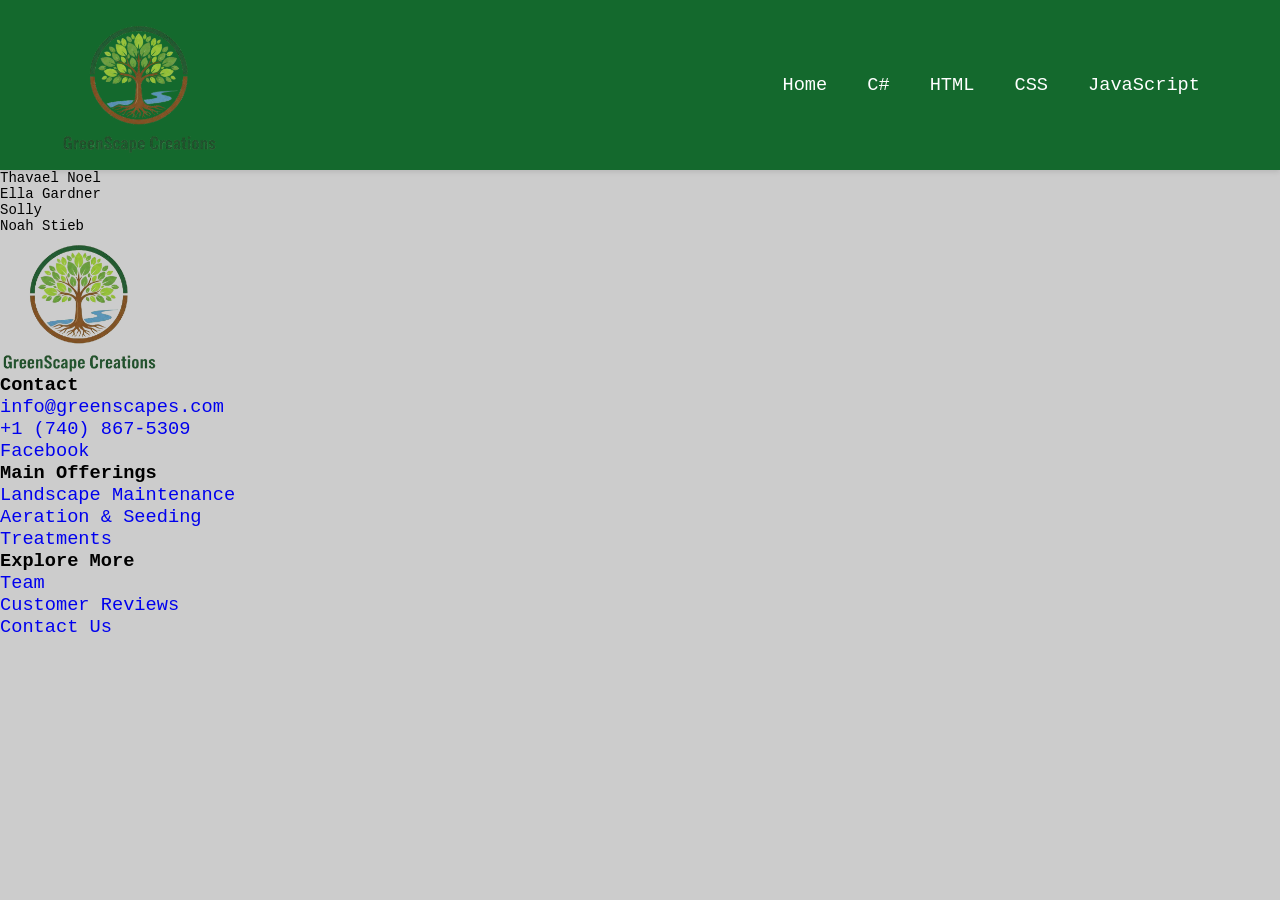
==== index.html @ b7d38a1f "change site" ====
<!DOCTYPE html>
<html lang="en">
<head>
    <meta charset="UTF-8">
    <meta name="viewport" content="width=device-width, initial-scale=1.0">
    <title>Icon-Left Responsive Menu</title>
    <link rel="stylesheet" href="/css/menu.css">
    <link rel="stylesheet" href="/css/style.css">
</head>
<body>
    <header class="navbar-container">
        <nav class="navbar">
            
            <div class="navbar-brand">
                  <a href="#home"><img id="logo" src="img/team4-green2.png"></a>
                </div>

            <input type="checkbox" id="menu-toggle">
            
            <label for="menu-toggle" class="hamburger">
                <span class="bar"></span>
                <span class="bar"></span>
                <span class="bar"></span>
            </label>

            <ul class="nav-links">
                <li><a href="#home">Home</a></li>
                
                <li class="dropdown" id="csharp-dropdown">
                    <a href="#csharp">C#</a>
                    <ul class="submenu">
                        <li><a href="#csharp-console">Console Apps</a></li>
                        <li><a href="#csharp-desktop">Desktop Apps</a></li>
                        <li><a href="#csharp-web">Web Apps</a></li>
                    </ul>
                </li>
                
                <li><a href="#html">HTML</a></li>
                <li><a href="#css">CSS</a></li>

                <li class="dropdown" id="javascript-dropdown">
                    <a href="#javascript">JavaScript</a>
                    <ul class="submenu">
                        <li><a href="#js-frontend">Front End</a></li>
                        <li><a href="#js-backend">Back End</a></li>
                    </ul>
                </li>
            </ul>
        </nav>
    </header>
    <div>
        <p>Thavael Noel</p>
    </div>
    <div>
        <p>Ella Gardner</p>
    </div>
    <div>
        <p>Solly</p>
    </div>
    <div>
        <p>Noah Stieb</p>
    </div>
     <main>
       </main>
    <footer class="site-footer">
       <div class="footer-container">
         <div class="footer-column logo-col">
           <a href="#home">
         <img id="logo" src="img/team4-green2.png" alt="Company Logo">
        </a>
      </div>

    <div class="footer-column">
        <h4>Contact</h4>
        <ul class="footer-links">
           <li><i class="fa-solid fa-envelope"></i> <a href="mailto:info@greenscapes.com">info@greenscapes.com</a></li>
           <li><i class="fa-solid fa-phone"></i> <a href="tel:+17408675309">+1 (740) 867-5309</a></li>
           <li><i class="fa-brands fa-facebook"></i> <a href="https://www.facebook.com/people/Green-Star-LLC/100063695314890/">Facebook</a></li>
          </ul>
       </div>

       <div class="footer-column">
          <h4>Main Offerings</h4>
           <ul class="footer-links">
           <li><i class="fa-solid fa-chevron-right"></i><a href="https://green-star.ueniweb.com/services/lawn-care/lawn-care-150454484">Landscape Maintenance</a></li>
           <li><i class="fa-solid fa-chevron-right"></i><a href="https://green-star.ueniweb.com/services/aeration-and-seeding/hydroseeding-150454489">Aeration & Seeding</a></li>
           <li><i class="fa-solid fa-chevron-right"></i><a href="https://green-star.ueniweb.com/services/pest-control/mosquito-control-150454492">Treatments</a></li>
      </ul>
         </div>

        <div class="footer-column">
            <h4>Explore More</h4>
            <ul class="footer-links">
               <li><i class="fa-solid fa-circle-info"></i><a href="https://green-star.ueniweb.com/about-us"> Team</a></li>
               <li><i class="fa-solid fa-lightbulb"></i><a href="https://green-star.ueniweb.com/blog">Customer Reviews</a></li>
              <li><i class="fa-solid fa-comment"></i> <a href="https://green-star.ueniweb.com/contact-us">Contact Us</a></li>
            </ul>
          </div>
        </div>
    </footer>
     
    
    <script src="scripts/script.js"></script>
    
</body>
</html>
---- css/menu.css ----
/* Base Reset and Styling */
* {
    margin: 0;
    padding: 0;
    box-sizing: border-box;
    list-style: none;
    text-decoration: none;
}


/* --- Navigation Container --- */
.navbar-container {
    background-color: #14692D;
    box-shadow: 0 2px 5px rgba(0, 0, 0, 0.1);
}

.navbar {
    display: flex;
    /* Main Flexbox setting: Icon (left) and Links (right) */
    justify-content: space-between; 
    align-items: center;
    padding: 0 20px;
    max-width: 1200px;
    margin: 0 auto; /* Center the navbar content */
}

/* --- Left Side: Brand/Icon --- */
.navbar-brand a {
    color: #22B14C; /* Gold color for the brand name */
    font-size: 1.5em;
    font-weight: bold;
    padding: 15px 0;
    display: block;
}

/* --- Right Side: Navigation Links (Desktop) --- */
.nav-links {
    display: flex;
    justify-content: flex-end; /* Align links to the right */
    align-items: center;
}

.nav-links > li {
    position: relative;
}

.nav-links a {
    display: block;
    padding: 15px 20px;
    color: white;
    transition: background-color 0.3s;
}

.nav-links a:hover {
    background-color: #b5d8cf;
    color: #1f5030;
}

/* --- Dropdown Styling (Desktop) --- */
.submenu {
    display: none;
    position: absolute;
    top: 100%;
    left: 0;
    background-color: #b5d8cf;
    min-width: 180px;
    z-index: 10;
    box-shadow: 0 5px 10px rgba(0, 0, 0, 0.2);
}

.dropdown:hover .submenu {
    display: block; 
}

.submenu a {
    padding: 10px 20px;
}

.submenu li:hover a {
    background-color: #76c4e2;
}

/* --- Hamburger Icon (Hidden on Desktop) --- */
#menu-toggle {
    display: none;
}

.hamburger {
    display: none; 
    cursor: pointer;
}

.bar {
    display: block;
    width: 25px;
    height: 3px;
    margin: 5px 0;
    background-color: white;
    transition: all 0.3s ease-in-out;
}


/* ==================================== */
/* --- Mobile/Tablet Responsiveness --- */
/* ==================================== */
@media (max-width: 768px) {
    
    .navbar {
        flex-wrap: wrap; /* Allow the nav-links to drop below the brand/hamburger */
        padding: 0 20px;
    }

    /* Show the hamburger icon */
    .hamburger {
        display: block; 
        padding: 15px 0;
    }

    /* Navigation Links (Mobile) */
    .nav-links {
        /* On mobile, the links take full width and stack vertically */
        flex-direction: column;
        width: 100%;
        max-height: 0; /* Initially hidden */
        overflow: hidden;
        transition: max-height 0.3s ease-out;
        background-color: #333; 
        text-align: center;
        /* Position links below the brand/hamburger by setting width to 100% */
        order: 1; /* Force nav-links to the second row in the flex container */
    }

    .nav-links > li {
        width: 100%;
        border-top: 1px solid #555;
    }
    
    /* Toggle menu open: Checkbox state controls visibility */
    #menu-toggle:checked ~ .nav-links {
        max-height: 500px; /* Must be larger than total link height */
    }

    /* Mobile Dropdowns */
    .submenu {
        position: static; /* Stack naturally below parent */
        width: 100%;
        display: none; /* Hide by default, show with JS 'active' class */
        background-color: #555;
    }

    /* JavaScript 'active' class for mobile submenu toggle */
    .dropdown.active .submenu {
        display: block;
    }
}
---- css/style.css ----
body{
    background-color: #CCCCCC;
    font-family:'Courier New', Courier, monospace;
    font-size: 14pt;
}



#logo{
    height: 140px;
    display:block;
    margin-right:auto;
    
}

p{
    font-size: 14px;
    text-align: left;
    
}

.profile-img{
    display: block;
    clear: none;
    margin-top: 10px;
    border: 2px solid black;
    padding: 5px;
    width: 410px;
}
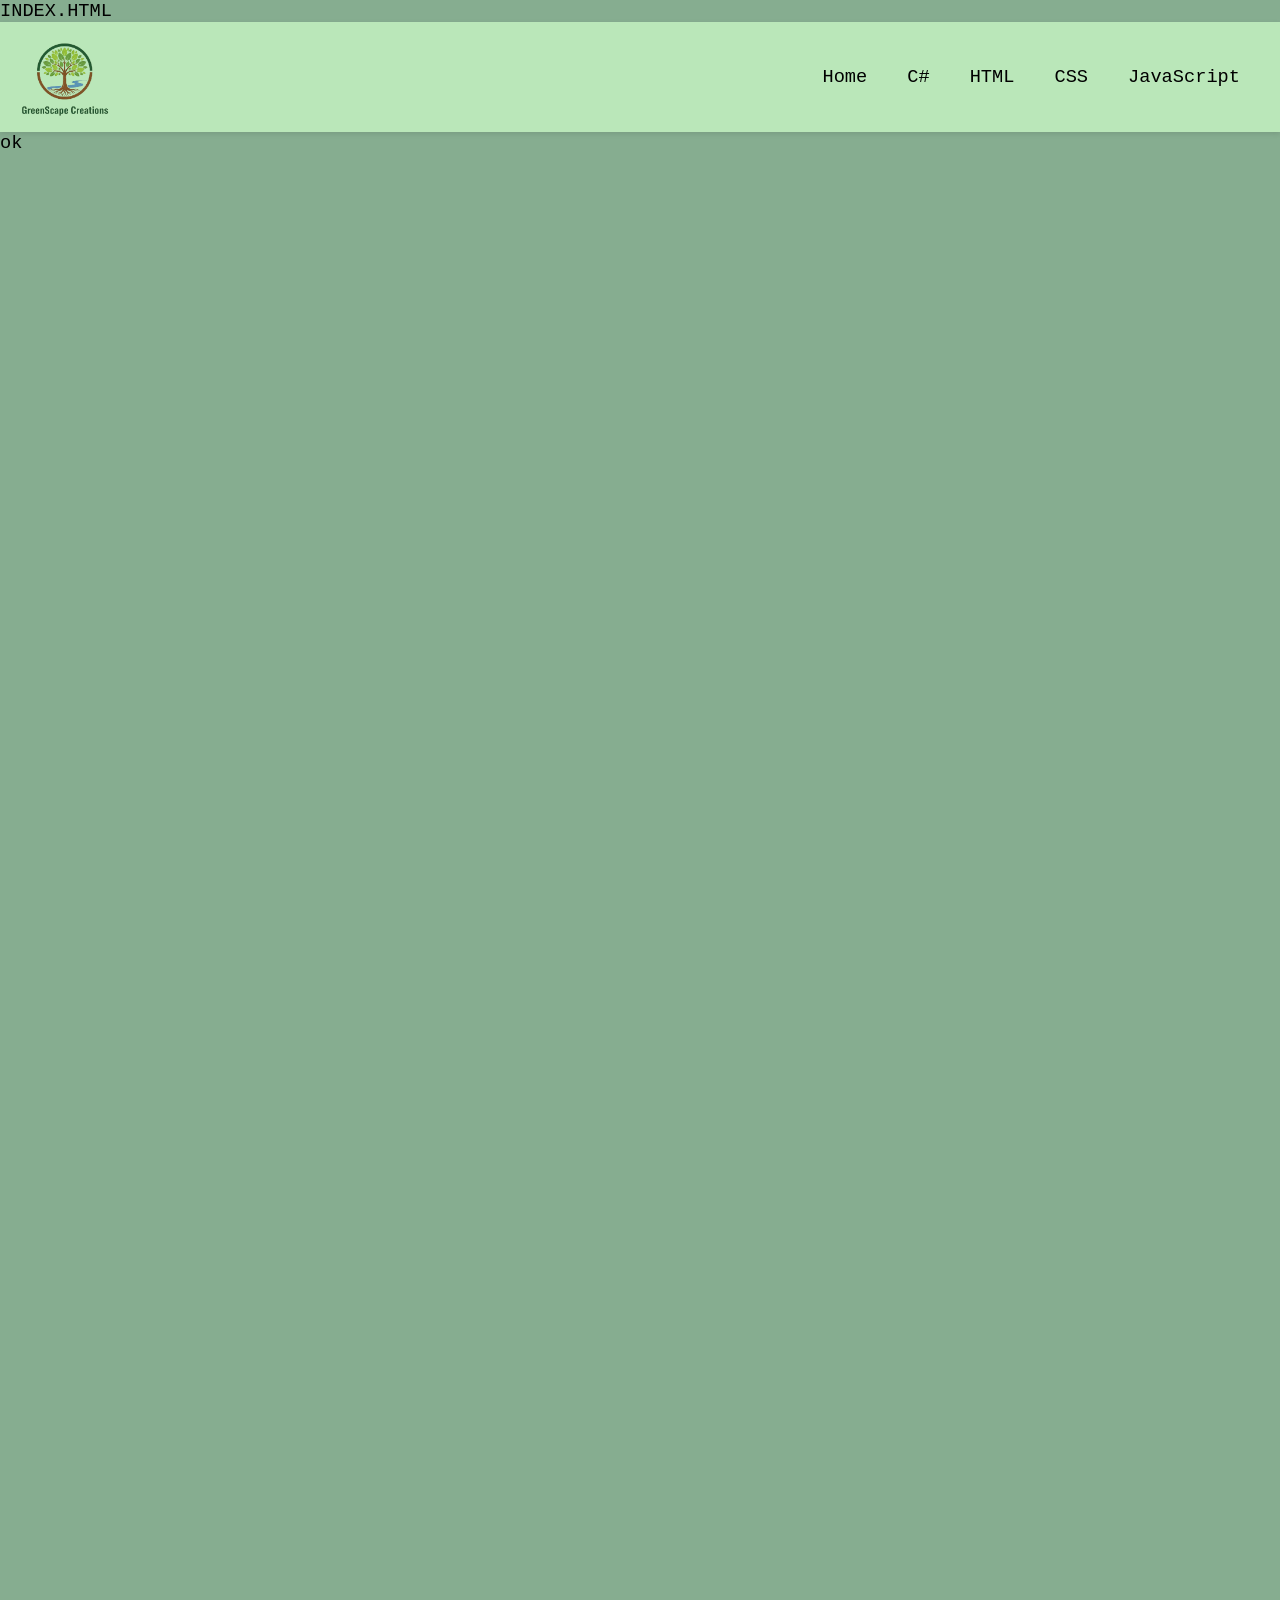
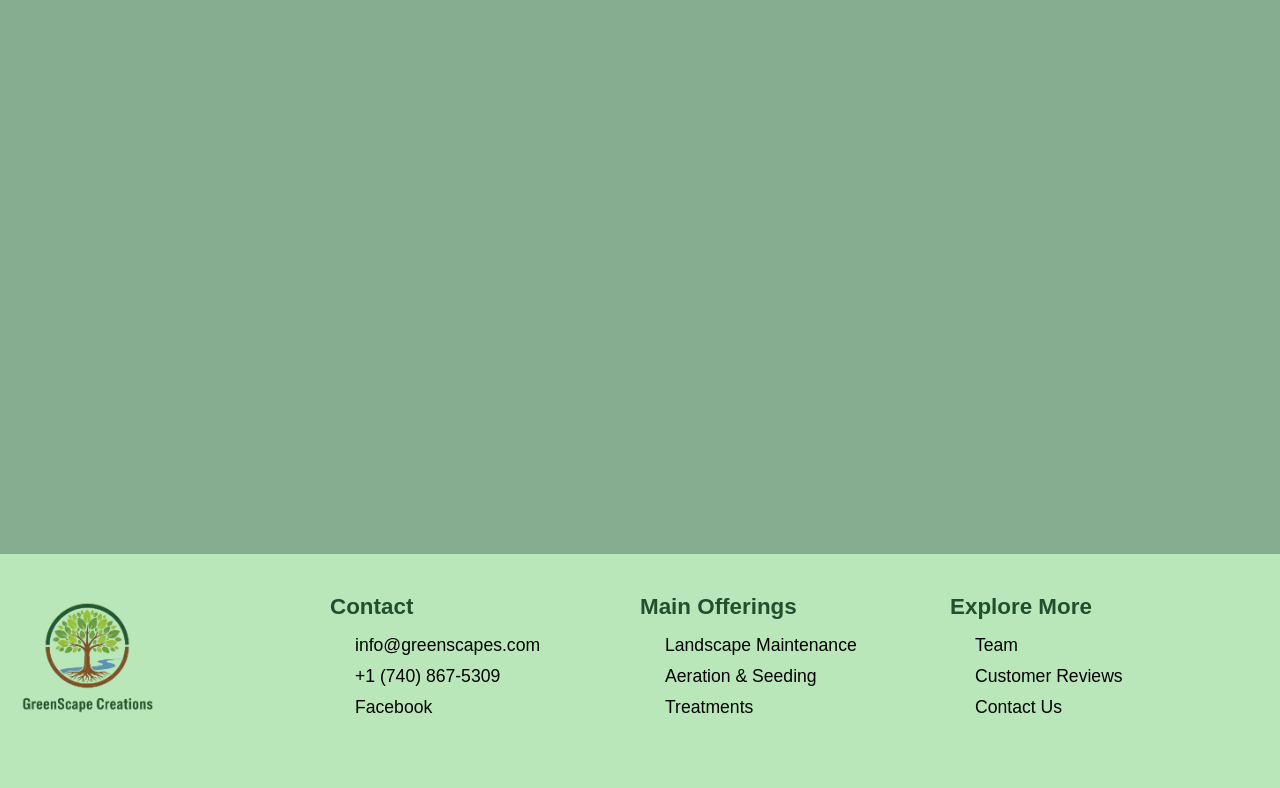
==== commit ed22591e: "change site" ====
--- a/index.html
+++ b/index.html
@@ -1,31 +1,28 @@
+INDEX.HTML
+ 
+ 
+ 
 <!DOCTYPE html>
 <html lang="en">
 <head>
     <meta charset="UTF-8">
     <meta name="viewport" content="width=device-width, initial-scale=1.0">
     <title>Icon-Left Responsive Menu</title>
-    <link rel="stylesheet" href="/css/menu.css">
-    <link rel="stylesheet" href="/css/style.css">
+    <link rel="stylesheet" href="css/menu.css">
+    <link rel="stylesheet" href="css/style.css">
+    <link rel="stylesheet" href="css/footer.css">
 </head>
 <body>
     <header class="navbar-container">
         <nav class="navbar">
-            
             <div class="navbar-brand">
-                  <a href="#home"><img id="logo" src="img/team4-green2.png"></a>
+                <a href="#home"><img id="logo1" src="img/team4-green2.png"></a>
                 </div>
-
+ 
             <input type="checkbox" id="menu-toggle">
-            
-            <label for="menu-toggle" class="hamburger">
-                <span class="bar"></span>
-                <span class="bar"></span>
-                <span class="bar"></span>
-            </label>
-
             <ul class="nav-links">
                 <li><a href="#home">Home</a></li>
-                
+               
                 <li class="dropdown" id="csharp-dropdown">
                     <a href="#csharp">C#</a>
                     <ul class="submenu">
@@ -34,10 +31,10 @@
                         <li><a href="#csharp-web">Web Apps</a></li>
                     </ul>
                 </li>
-                
+               
                 <li><a href="#html">HTML</a></li>
                 <li><a href="#css">CSS</a></li>
-
+ 
                 <li class="dropdown" id="javascript-dropdown">
                     <a href="#javascript">JavaScript</a>
                     <ul class="submenu">
@@ -49,27 +46,28 @@
         </nav>
     </header>
     <div>
-        <p>Thavael Noel</p>
+        <p>ok</p>
     </div>
-    <div>
-        <p>Ella Gardner</p>
-    </div>
-    <div>
-        <p>Solly</p>
-    </div>
-    <div>
-        <p>Noah Stieb</p>
-    </div>
-     <main>
-       </main>
+ 
+ 
+ 
+ 
+ 
+ 
+ 
+ 
+ 
+ 
+ 
+    <!-- Footer Section -->
     <footer class="site-footer">
        <div class="footer-container">
          <div class="footer-column logo-col">
            <a href="#home">
-         <img id="logo" src="img/team4-green2.png" alt="Company Logo">
+         <img id="logo2" src="img/team4-green2.png" alt="Company Logo">
         </a>
       </div>
-
+ 
     <div class="footer-column">
         <h4>Contact</h4>
         <ul class="footer-links">
@@ -78,7 +76,7 @@
            <li><i class="fa-brands fa-facebook"></i> <a href="https://www.facebook.com/people/Green-Star-LLC/100063695314890/">Facebook</a></li>
           </ul>
        </div>
-
+ 
        <div class="footer-column">
           <h4>Main Offerings</h4>
            <ul class="footer-links">
@@ -87,7 +85,7 @@
            <li><i class="fa-solid fa-chevron-right"></i><a href="https://green-star.ueniweb.com/services/pest-control/mosquito-control-150454492">Treatments</a></li>
       </ul>
          </div>
-
+ 
         <div class="footer-column">
             <h4>Explore More</h4>
             <ul class="footer-links">
@@ -98,9 +96,6 @@
           </div>
         </div>
     </footer>
-     
-    
     <script src="scripts/script.js"></script>
-    
 </body>
 </html>
--- a/css/menu.css
+++ b/css/menu.css
@@ -10,23 +10,23 @@
 
 /* --- Navigation Container --- */
 .navbar-container {
-    background-color: #14692D;
+    background-color: #bae7b9;
     box-shadow: 0 2px 5px rgba(0, 0, 0, 0.1);
 }
 
 .navbar {
     display: flex;
-    /* Main Flexbox setting: Icon (left) and Links (right) */
-    justify-content: space-between; 
+    justify-content: space-between;
     align-items: center;
     padding: 0 20px;
-    max-width: 1200px;
-    margin: 0 auto; /* Center the navbar content */
+    /* Remove or comment these two lines: */
+
+
 }
 
 /* --- Left Side: Brand/Icon --- */
 .navbar-brand a {
-    color: #22B14C; /* Gold color for the brand name */
+    color: #1f5030; /* Gold color for the brand name */
     font-size: 1.5em;
     font-weight: bold;
     padding: 15px 0;
@@ -38,6 +38,7 @@
     display: flex;
     justify-content: flex-end; /* Align links to the right */
     align-items: center;
+     max-width: 900px;
 }
 
 .nav-links > li {
@@ -47,7 +48,7 @@
 .nav-links a {
     display: block;
     padding: 15px 20px;
-    color: white;
+    color: #000;
     transition: background-color 0.3s;
 }
 
--- a/css/style.css
+++ b/css/style.css
@@ -1,29 +1,12 @@
 body{
-    background-color: #CCCCCC;
+    background-color: #86ad90;
     font-family:'Courier New', Courier, monospace;
     font-size: 14pt;
 }
-
-
-
-#logo{
-    height: 140px;
-    display:block;
-    margin-right:auto;
-    
+#logo1 {
+    height: 80px;
+    /* removed margin-right: 700px */
 }
-
-p{
-    font-size: 14px;
-    text-align: left;
-    
-}
-
-.profile-img{
-    display: block;
-    clear: none;
-    margin-top: 10px;
-    border: 2px solid black;
-    padding: 5px;
-    width: 410px;
-}
+#logo2{
+    height: 120px;
+}
--- a/css/footer.css
+++ b/css/footer.css
@@ -0,0 +1,63 @@
+.site-footer {
+    flex-shrink: 0; 
+    background-color: #bae7b9; 
+    padding: 40px 20px;
+    font-family: sans-serif;
+    margin-top: auto;
+    margin-top: 2000px;
+    /* margin-top: auto; is a great backup, but flex:1 on main does the heavy lifting */
+}
+ 
+.footer-container {
+    max-width: 2200px;
+    margin: 0 auto;
+    display: flex;
+    justify-content: space-between;
+    align-items: flex-start;
+    flex-wrap: wrap;
+}
+ 
+.footer-column {
+    flex: 1;
+    min-width: 200px;
+    margin-bottom: 20px;
+}
+ 
+.footer-links {
+    list-style: none;
+    padding: 0;
+    margin: 0;
+}
+ 
+.footer-links li {
+    margin-bottom: 10px;
+    font-size: 0.9rem;
+    display: flex;
+    align-items: center;
+    color: #000;
+}
+ 
+.footer-links i {
+    margin-right: 10px;
+    width: 15px;
+    text-align: center;
+}
+ 
+.footer-links a {
+    text-decoration: none;
+    color: inherit;
+}
+ 
+.footer-links a:hover {
+    text-decoration: underline;
+}
+
+.footer-column h4 {
+    margin-bottom: 15px;
+    font-size: 1.4rem;
+    color: #1f5030;
+}
+
+.footer-column li{
+    font-size :1.1rem;
+}
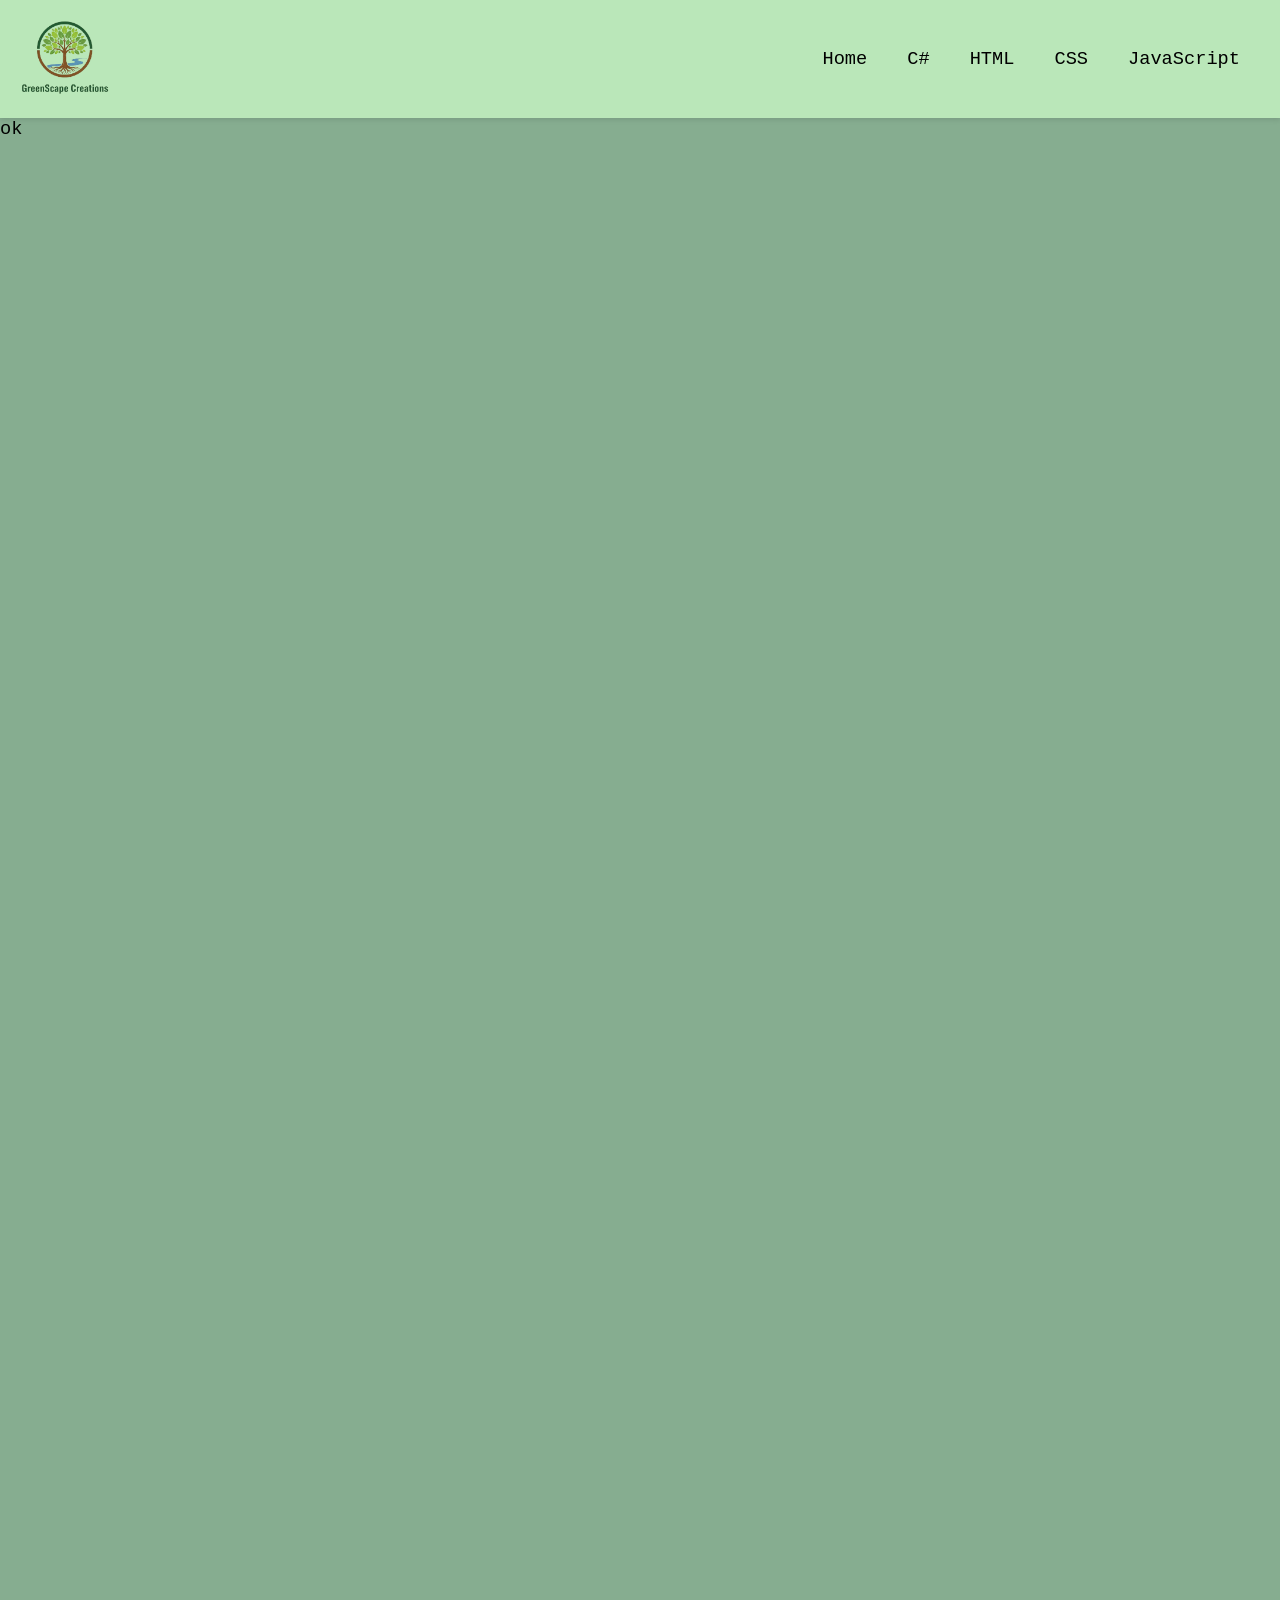
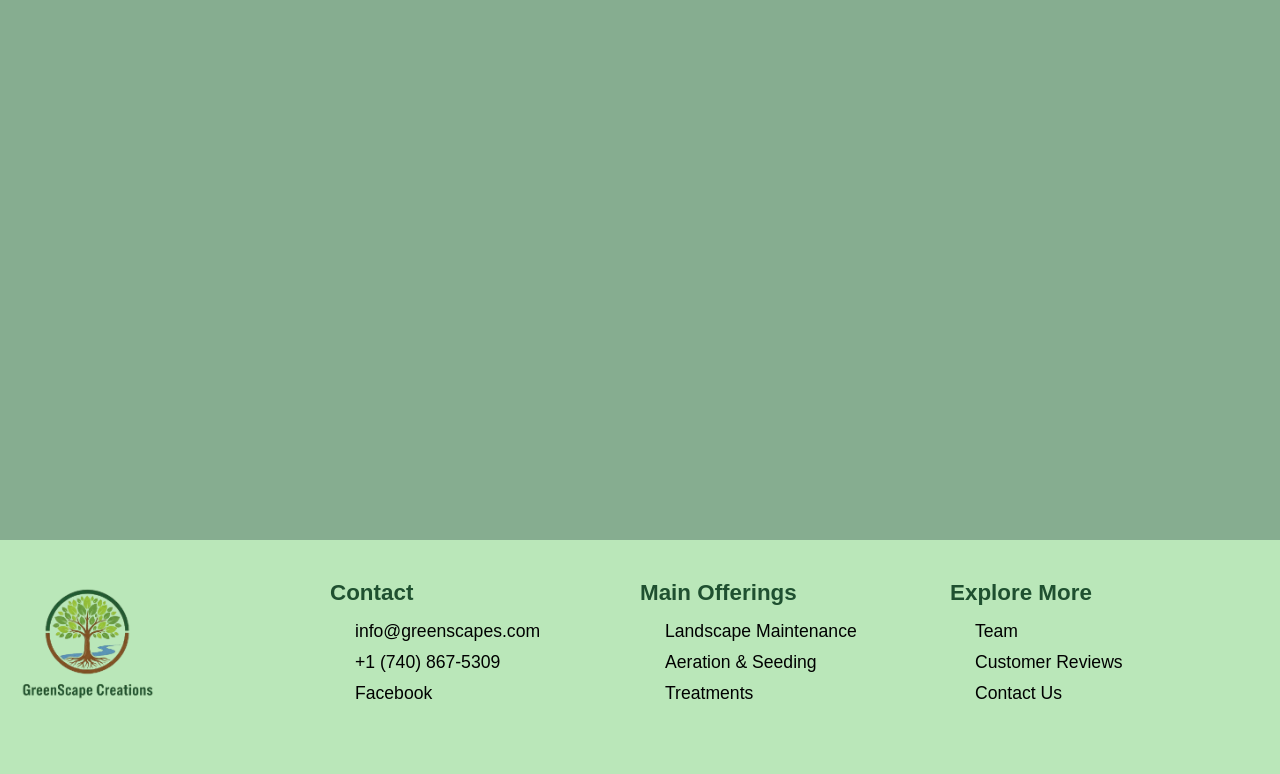
==== commit 7b1e489a: "change site" ====
--- a/index.html
+++ b/index.html
@@ -1,7 +1,3 @@
-INDEX.HTML
- 
- 
- 
 <!DOCTYPE html>
 <html lang="en">
 <head>
--- a/css/style.css
+++ b/css/style.css
@@ -9,4 +9,56 @@
 }
 #logo2{
     height: 120px;
+}
+/* Footer Styling */
+.site-footer {
+    flex-shrink: 0;
+    background-color: #bae7b9;
+    padding: 40px 20px;
+    font-family: sans-serif;
+    /* margin-top: auto; is a great backup, but flex:1 on main does the heavy lifting */
+}
+ 
+.footer-container {
+    max-width: 1200px;
+    margin: 0 auto;
+    display: flex;
+    justify-content: space-between;
+    align-items: flex-start;
+    flex-wrap: wrap;
+}
+ 
+.footer-column {
+    flex: 1;
+    min-width: 200px;
+    margin-bottom: 20px;
+}
+ 
+.footer-links {
+    list-style: none;
+    padding: 0;
+    margin: 0;
+}
+ 
+.footer-links li {
+    margin-bottom: 10px;
+    font-size: 0.9rem;
+    display: flex;
+    align-items: center;
+    color: #000;
+}
+ 
+.footer-links i {
+    margin-right: 10px;
+    width: 15px;
+    text-align: center;
+}
+ 
+.footer-links a {
+    text-decoration: none;
+    color: inherit;
+}
+ 
+.footer-links a:hover {
+    text-decoration: underline;
 }
--- a/css/footer.css
+++ b/css/footer.css
@@ -1,6 +1,6 @@
 .site-footer {
-    flex-shrink: 0; 
-    background-color: #bae7b9; 
+    flex-shrink: 0;
+    background-color: #bae7b9;
     padding: 40px 20px;
     font-family: sans-serif;
     margin-top: auto;
@@ -51,13 +51,13 @@
 .footer-links a:hover {
     text-decoration: underline;
 }
-
+ 
 .footer-column h4 {
     margin-bottom: 15px;
     font-size: 1.4rem;
     color: #1f5030;
 }
-
+ 
 .footer-column li{
     font-size :1.1rem;
-}+}
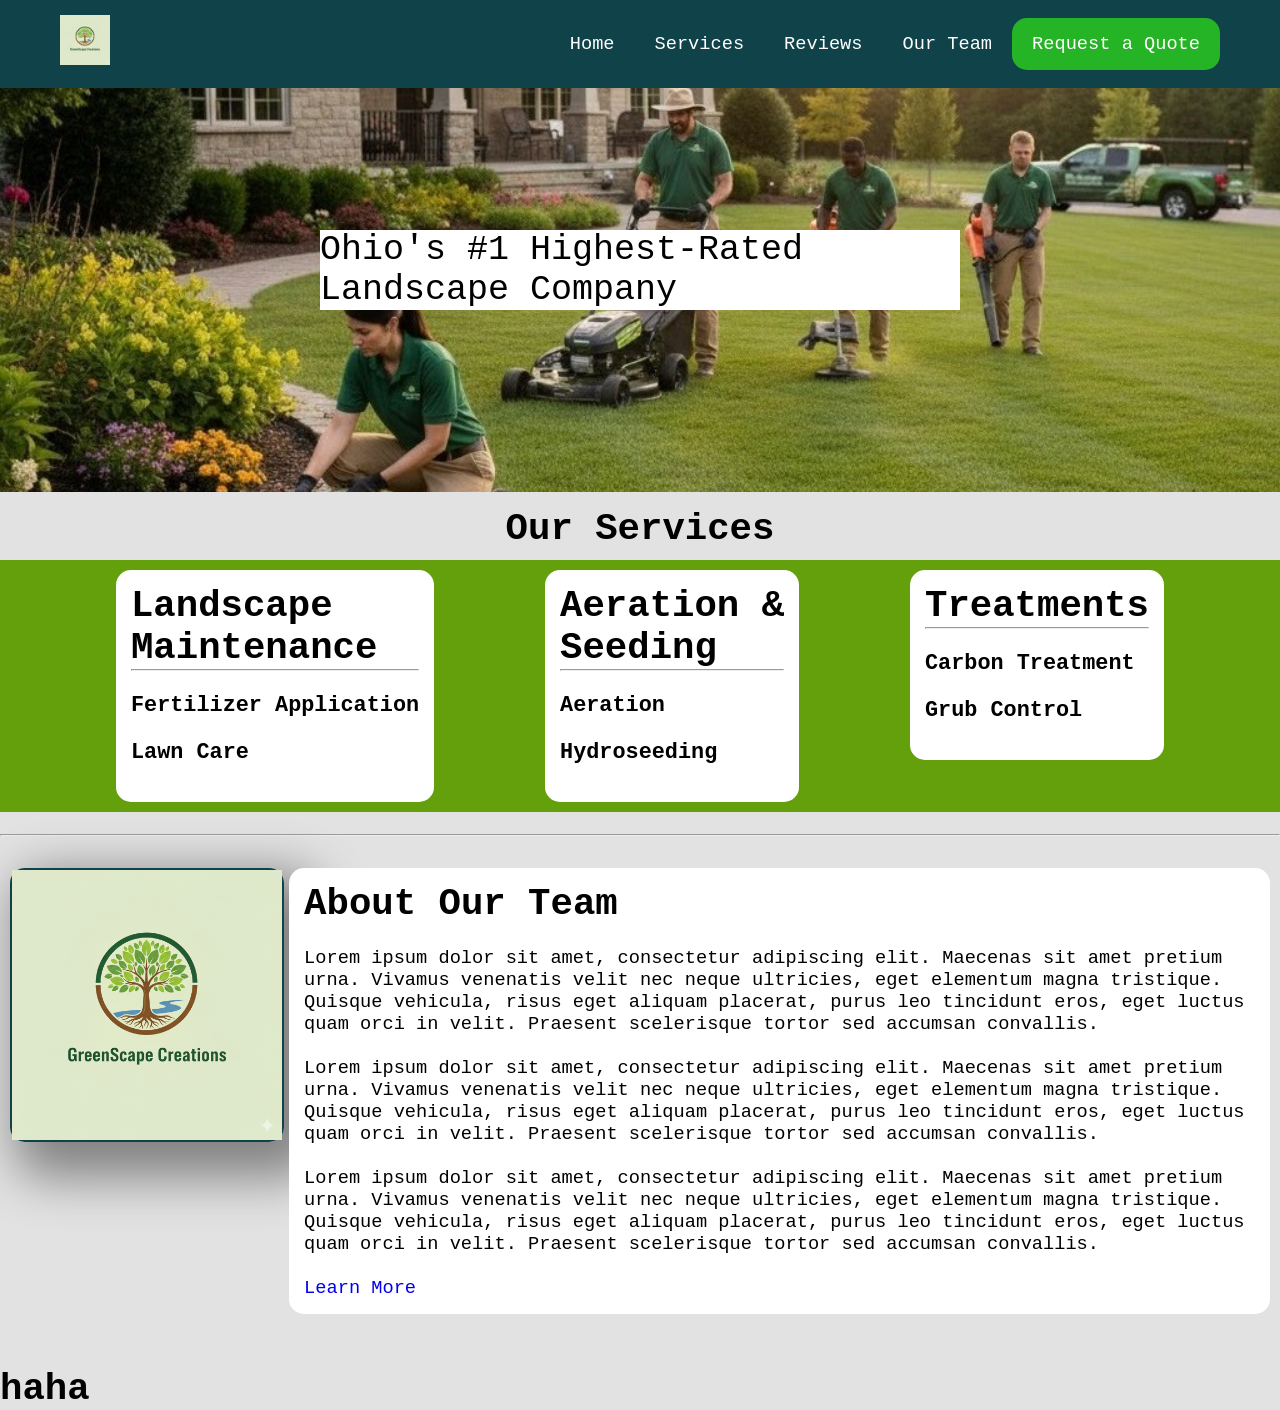
==== commit 3bf00bb7: "ella branch" ====
--- a/index.html
+++ b/index.html
@@ -4,93 +4,109 @@
     <meta charset="UTF-8">
     <meta name="viewport" content="width=device-width, initial-scale=1.0">
     <title>Icon-Left Responsive Menu</title>
-    <link rel="stylesheet" href="css/menu.css">
-    <link rel="stylesheet" href="css/style.css">
-    <link rel="stylesheet" href="css/footer.css">
+    <link rel="stylesheet" href="/css/menu.css">
+    <link rel="stylesheet" href="/css/style.css">
 </head>
+
 <body>
     <header class="navbar-container">
         <nav class="navbar">
             <div class="navbar-brand">
-                <a href="#home"><img id="logo1" src="img/team4-green2.png"></a>
+                <a href="/index.html"><img id="logo" src="img/greenscapelogo_nottransparent.png"></a> 
                 </div>
- 
+
             <input type="checkbox" id="menu-toggle">
+            
+            <label for="menu-toggle" class="hamburger">
+                <span class="bar"></span>
+                <span class="bar"></span>
+                <span class="bar"></span>
+            </label>
+
             <ul class="nav-links">
-                <li><a href="#home">Home</a></li>
-               
+                <li><a href="/index.html">Home</a></li>
+                
                 <li class="dropdown" id="csharp-dropdown">
-                    <a href="#csharp">C#</a>
+                    <a href="#csharp">Services</a>
                     <ul class="submenu">
-                        <li><a href="#csharp-console">Console Apps</a></li>
-                        <li><a href="#csharp-desktop">Desktop Apps</a></li>
-                        <li><a href="#csharp-web">Web Apps</a></li>
+                        <li><a href="/landscape_maintenance.html">Landscape Maintenance</a></li>
+                        <li><a href="/treatments.html">Treatments</a></li>
+                        <li><a href="/aeration-seeding.html">Aeration and Seeding</a></li>
                     </ul>
                 </li>
-               
-                <li><a href="#html">HTML</a></li>
-                <li><a href="#css">CSS</a></li>
- 
-                <li class="dropdown" id="javascript-dropdown">
-                    <a href="#javascript">JavaScript</a>
-                    <ul class="submenu">
-                        <li><a href="#js-frontend">Front End</a></li>
-                        <li><a href="#js-backend">Back End</a></li>
-                    </ul>
-                </li>
+                
+                <li><a href="/review.html">Reviews</a></li>
+                <li><a href="/team.html">Our Team</a></li>
+
+                <li class="button"><a href="#javascript">Request a Quote</a></li>
             </ul>
         </nav>
     </header>
+
     <div>
-        <p>ok</p>
+        <img style="width: 100%; position: relative" src="/img/Wallpaper.jpg">
+        <div class="text-overlay">Ohio's #1 Highest-Rated Landscape Company</div>
     </div>
- 
- 
- 
- 
- 
- 
- 
- 
- 
- 
- 
-    <!-- Footer Section -->
-    <footer class="site-footer">
-       <div class="footer-container">
-         <div class="footer-column logo-col">
-           <a href="#home">
-         <img id="logo2" src="img/team4-green2.png" alt="Company Logo">
-        </a>
-      </div>
- 
-    <div class="footer-column">
-        <h4>Contact</h4>
-        <ul class="footer-links">
-           <li><i class="fa-solid fa-envelope"></i> <a href="mailto:info@greenscapes.com">info@greenscapes.com</a></li>
-           <li><i class="fa-solid fa-phone"></i> <a href="tel:+17408675309">+1 (740) 867-5309</a></li>
-           <li><i class="fa-brands fa-facebook"></i> <a href="https://www.facebook.com/people/Green-Star-LLC/100063695314890/">Facebook</a></li>
-          </ul>
-       </div>
- 
-       <div class="footer-column">
-          <h4>Main Offerings</h4>
-           <ul class="footer-links">
-           <li><i class="fa-solid fa-chevron-right"></i><a href="https://green-star.ueniweb.com/services/lawn-care/lawn-care-150454484">Landscape Maintenance</a></li>
-           <li><i class="fa-solid fa-chevron-right"></i><a href="https://green-star.ueniweb.com/services/aeration-and-seeding/hydroseeding-150454489">Aeration & Seeding</a></li>
-           <li><i class="fa-solid fa-chevron-right"></i><a href="https://green-star.ueniweb.com/services/pest-control/mosquito-control-150454492">Treatments</a></li>
-      </ul>
-         </div>
- 
-        <div class="footer-column">
-            <h4>Explore More</h4>
-            <ul class="footer-links">
-               <li><i class="fa-solid fa-circle-info"></i><a href="https://green-star.ueniweb.com/about-us"> Team</a></li>
-               <li><i class="fa-solid fa-lightbulb"></i><a href="https://green-star.ueniweb.com/blog">Customer Reviews</a></li>
-              <li><i class="fa-solid fa-comment"></i> <a href="https://green-star.ueniweb.com/contact-us">Contact Us</a></li>
-            </ul>
-          </div>
+
+    <div class="flex-container">
+        <div style="flex-grow: 1";>
+            <h1 style="text-align: center;">Our Services</h1>
         </div>
+    </div>
+
+    <div style="justify-content: space-evenly; background-color: rgb(100, 160, 11)"; class="flex-container">
+        <div class="textbox">
+            <h1>Landscape<br>Maintenance</h1>
+            <hr>
+            <br>
+            <h3>Fertilizer Application</h3>
+            <br>
+            <h3>Lawn Care</h3>
+            <br>
+        </div>
+        <div class="textbox">
+            <h1>Aeration &<br>Seeding</h1>
+            <hr>
+            <br>
+            <h3>Aeration</h3>
+            <br>
+            <h3>Hydroseeding</h3>
+            <br>
+        </div>
+        <div class="textbox">
+            <h1>Treatments</h1>
+            <hr>
+            <br>
+            <h3>Carbon Treatment</h3>
+            <br>
+            <h3>Grub Control</h3>
+            <br>
+        </div>
+    </div>
+    <br>
+    <hr>
+    <br>
+    <div style="justify-content: center;" class="flex-container">
+        <div class="divimgs">
+            <img src="/img/greenscapelogo_nottransparent.png">
+        </div>
+
+        <div style="align-self:flex-start"; class="textbox">
+            <h1>About Our Team</h1>
+            <br>
+            <p>Lorem ipsum dolor sit amet, consectetur adipiscing elit. Maecenas sit amet pretium urna. Vivamus venenatis velit nec neque ultricies, eget elementum magna tristique. Quisque vehicula, risus eget aliquam placerat, purus leo tincidunt eros, eget luctus quam orci in velit. Praesent scelerisque tortor sed accumsan convallis.</p>
+            <br>
+            <p>Lorem ipsum dolor sit amet, consectetur adipiscing elit. Maecenas sit amet pretium urna. Vivamus venenatis velit nec neque ultricies, eget elementum magna tristique. Quisque vehicula, risus eget aliquam placerat, purus leo tincidunt eros, eget luctus quam orci in velit. Praesent scelerisque tortor sed accumsan convallis.</p>
+            <br>
+            <p>Lorem ipsum dolor sit amet, consectetur adipiscing elit. Maecenas sit amet pretium urna. Vivamus venenatis velit nec neque ultricies, eget elementum magna tristique. Quisque vehicula, risus eget aliquam placerat, purus leo tincidunt eros, eget luctus quam orci in velit. Praesent scelerisque tortor sed accumsan convallis.</p>
+            <br>
+            <p><a href="/team.html">Learn More</a></p>
+        </div>
+    </div>
+    <br>
+    <br>
+    <footer class="textbox">
+        <h1>haha</h1>
     </footer>
     <script src="scripts/script.js"></script>
 </body>
--- a/css/menu.css
+++ b/css/menu.css
@@ -10,18 +10,18 @@
 
 /* --- Navigation Container --- */
 .navbar-container {
-    background-color: #bae7b9;
+    background-color: #104249;
     box-shadow: 0 2px 5px rgba(0, 0, 0, 0.1);
 }
 
 .navbar {
     display: flex;
-    justify-content: space-between;
+    /* Main Flexbox setting: Icon (left) and Links (right) */
+    justify-content: space-between; 
     align-items: center;
     padding: 0 20px;
-    /* Remove or comment these two lines: */
-
-
+    max-width: 1200px;
+    margin: 0 auto; /* Center the navbar content */
 }
 
 /* --- Left Side: Brand/Icon --- */
@@ -38,7 +38,7 @@
     display: flex;
     justify-content: flex-end; /* Align links to the right */
     align-items: center;
-     max-width: 900px;
+    border-radius: 15px;
 }
 
 .nav-links > li {
@@ -48,12 +48,13 @@
 .nav-links a {
     display: block;
     padding: 15px 20px;
-    color: #000;
+    color: white;
     transition: background-color 0.3s;
 }
 
 .nav-links a:hover {
     background-color: #b5d8cf;
+    border-radius: 15px;
     color: #1f5030;
 }
 
--- a/css/style.css
+++ b/css/style.css
@@ -1,64 +1,42 @@
 body{
-    background-color: #86ad90;
+    background-color: #e2e2e2;
     font-family:'Courier New', Courier, monospace;
     font-size: 14pt;
 }
-#logo1 {
-    height: 80px;
-    /* removed margin-right: 700px */
+#logo{
+    height: 50px;
 }
-#logo2{
-    height: 120px;
+.text-overlay{
+    position: absolute;
+    top: 30%;
+    left: 50%;
+    transform: translate(-50%, -50%);
+    font-size: 35px;
+    background-color: white;
 }
-/* Footer Styling */
-.site-footer {
-    flex-shrink: 0;
-    background-color: #bae7b9;
-    padding: 40px 20px;
-    font-family: sans-serif;
-    /* margin-top: auto; is a great backup, but flex:1 on main does the heavy lifting */
+div.flex-container {
+    display: flex;
+    align-items: flex-start;
+    flex-direction: row;
+    padding: 10px;
+    gap: 5px;
 }
- 
-.footer-container {
-    max-width: 1200px;
-    margin: 0 auto;
-    display: flex;
-    justify-content: space-between;
-    align-items: flex-start;
-    flex-wrap: wrap;
+.divimgs{
+    border: 2px solid #104249;
+    border-radius: 15px;
+    box-shadow: 20px 20px 50px 15px grey;
 }
- 
-.footer-column {
-    flex: 1;
-    min-width: 200px;
-    margin-bottom: 20px;
+div.textbox{
+    border-radius: 15px;
+    background-color: white;
+    padding: 15px;
 }
- 
-.footer-links {
-    list-style: none;
-    padding: 0;
-    margin: 0;
+.flex-container img{
+    max-width: 100%;
+    height: auto;
+    display: block;
 }
- 
-.footer-links li {
-    margin-bottom: 10px;
-    font-size: 0.9rem;
-    display: flex;
-    align-items: center;
-    color: #000;
-}
- 
-.footer-links i {
-    margin-right: 10px;
-    width: 15px;
-    text-align: center;
-}
- 
-.footer-links a {
-    text-decoration: none;
-    color: inherit;
-}
- 
-.footer-links a:hover {
-    text-decoration: underline;
+.button{
+    background-color: #25b425;
+    border-radius: 15px;
 }
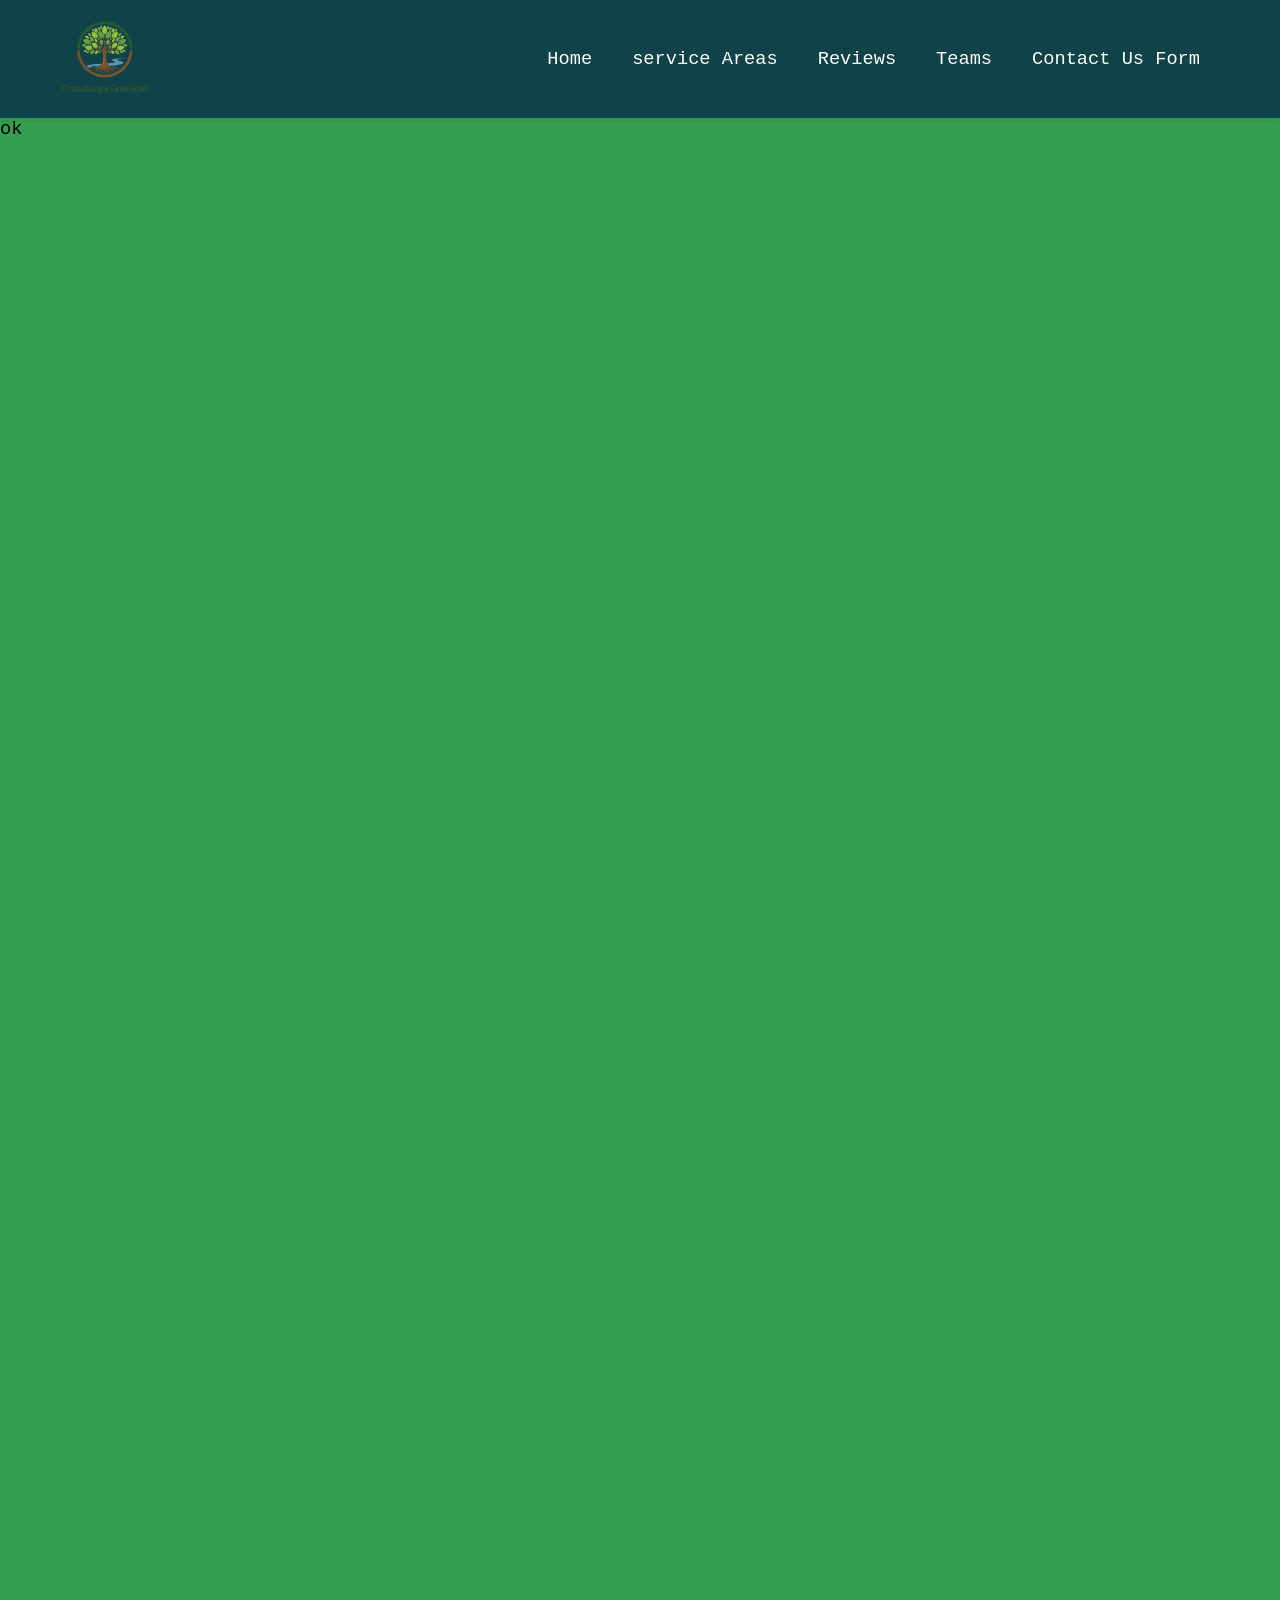
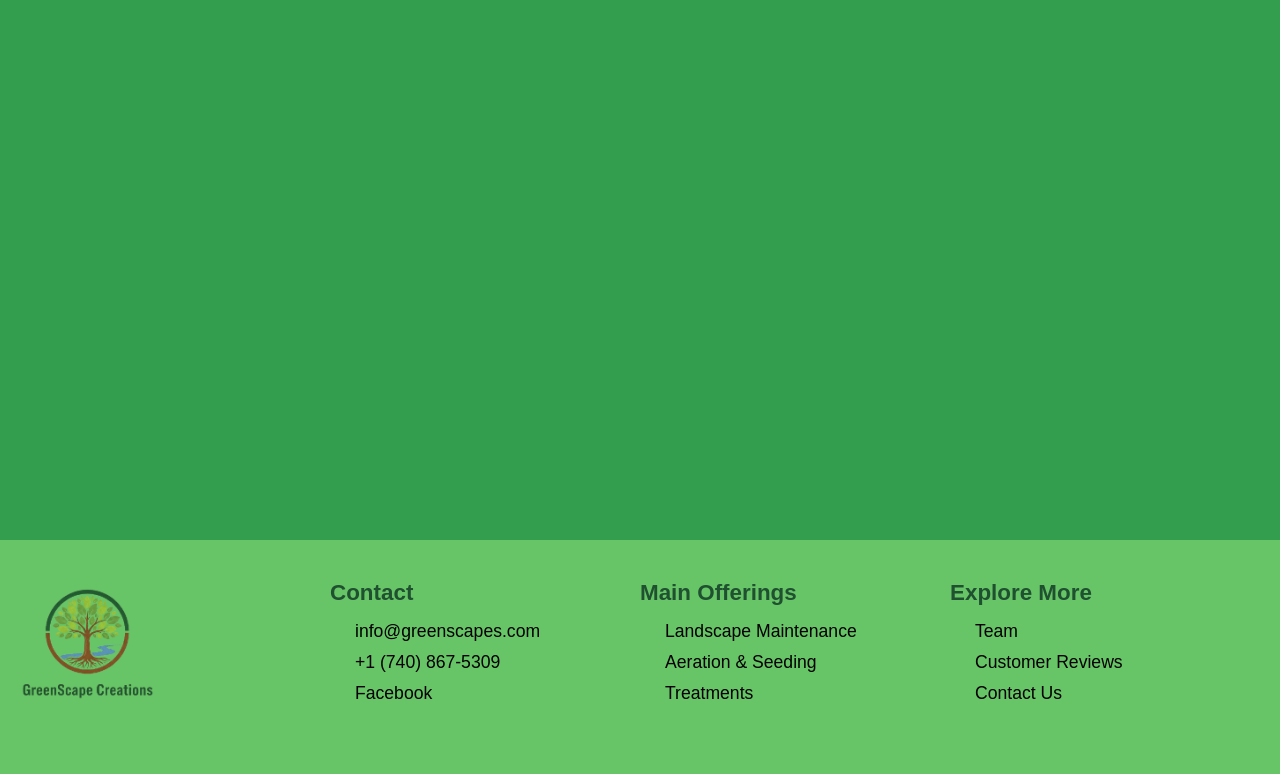
==== commit df8af286: "change site" ====
--- a/index.html
+++ b/index.html
@@ -4,110 +4,94 @@
     <meta charset="UTF-8">
     <meta name="viewport" content="width=device-width, initial-scale=1.0">
     <title>Icon-Left Responsive Menu</title>
-    <link rel="stylesheet" href="/css/menu.css">
-    <link rel="stylesheet" href="/css/style.css">
+    <link rel="stylesheet" href="css/menu.css">
+    <link rel="stylesheet" href="css/style.css">
+    <link rel="stylesheet" href="css/footer.css">
 </head>
-
 <body>
     <header class="navbar-container">
         <nav class="navbar">
             <div class="navbar-brand">
-                <a href="/index.html"><img id="logo" src="img/greenscapelogo_nottransparent.png"></a> 
+                <a href="#home"><img id="logo1" src="img/team4-green2.png"></a>
                 </div>
-
+ 
             <input type="checkbox" id="menu-toggle">
-            
-            <label for="menu-toggle" class="hamburger">
-                <span class="bar"></span>
-                <span class="bar"></span>
-                <span class="bar"></span>
-            </label>
-
             <ul class="nav-links">
-                <li><a href="/index.html">Home</a></li>
-                
+                <li><a href="#home">Home</a></li>
+               
                 <li class="dropdown" id="csharp-dropdown">
-                    <a href="#csharp">Services</a>
+                    <a href="#csharp">service Areas</a>
                     <ul class="submenu">
-                        <li><a href="/landscape_maintenance.html">Landscape Maintenance</a></li>
-                        <li><a href="/treatments.html">Treatments</a></li>
-                        <li><a href="/aeration-seeding.html">Aeration and Seeding</a></li>
+                        <li><a href="#csharp-console">Console Apps</a></li>
+                        <li><a href="#csharp-desktop">Desktop Apps</a></li>
+                        <li><a href="#csharp-web">Web Apps</a></li>
                     </ul>
                 </li>
-                
-                <li><a href="/review.html">Reviews</a></li>
-                <li><a href="/team.html">Our Team</a></li>
-
-                <li class="button"><a href="#javascript">Request a Quote</a></li>
+               
+                <li><a href="#html">Reviews</a></li>
+                <li><a href="#css">Teams</a></li>
+ 
+                <li class="dropdown" id="javascript-dropdown">
+                    <a href="#javascript">Contact Us Form</a>
+                    <ul class="submenu">
+                        <li><a href="#js-frontend">Front End</a></li>
+                        <li><a href="#js-backend">Back End</a></li>
+                    </ul>
+                </li>
             </ul>
         </nav>
     </header>
-
     <div>
-        <img style="width: 100%; position: relative" src="/img/Wallpaper.jpg">
-        <div class="text-overlay">Ohio's #1 Highest-Rated Landscape Company</div>
+        <p>ok</p>
     </div>
-
-    <div class="flex-container">
-        <div style="flex-grow: 1";>
-            <h1 style="text-align: center;">Our Services</h1>
+ 
+ 
+ 
+ 
+ 
+ 
+ 
+ 
+ 
+ 
+ 
+    <!-- Footer Section -->
+    <footer class="site-footer">
+       <div class="footer-container">
+         <div class="footer-column logo-col">
+           <a href="#home">
+         <img id="logo2" src="img/team4-green2.png" alt="Company Logo">
+        </a>
+      </div>
+ 
+    <div class="footer-column">
+        <h4>Contact</h4>
+        <ul class="footer-links">
+           <li><i class="fa-solid fa-envelope"></i> <a href="mailto:info@greenscapes.com">info@greenscapes.com</a></li>
+           <li><i class="fa-solid fa-phone"></i> <a href="tel:+17408675309">+1 (740) 867-5309</a></li>
+           <li><i class="fa-brands fa-facebook"></i> <a href="https://www.facebook.com/people/Green-Star-LLC/100063695314890/">Facebook</a></li>
+          </ul>
+       </div>
+ 
+       <div class="footer-column">
+          <h4>Main Offerings</h4>
+           <ul class="footer-links">
+           <li><i class="fa-solid fa-chevron-right"></i><a href="https://green-star.ueniweb.com/services/lawn-care/lawn-care-150454484">Landscape Maintenance</a></li>
+           <li><i class="fa-solid fa-chevron-right"></i><a href="aeration-seeding.html">Aeration & Seeding</a></li>
+           <li><i class="fa-solid fa-chevron-right"></i><a href="https://green-star.ueniweb.com/services/pest-control/mosquito-control-150454492">Treatments</a></li>
+      </ul>
+         </div>
+ 
+        <div class="footer-column">
+            <h4>Explore More</h4>
+            <ul class="footer-links">
+               <li><i class="fa-solid fa-circle-info"></i><a href="https://green-star.ueniweb.com/about-us"> Team</a></li>
+               <li><i class="fa-solid fa-lightbulb"></i><a href="https://green-star.ueniweb.com/blog">Customer Reviews</a></li>
+              <li><i class="fa-solid fa-comment"></i> <a href="https://green-star.ueniweb.com/contact-us">Contact Us</a></li>
+            </ul>
+          </div>
         </div>
-    </div>
-
-    <div style="justify-content: space-evenly; background-color: rgb(100, 160, 11)"; class="flex-container">
-        <div class="textbox">
-            <h1>Landscape<br>Maintenance</h1>
-            <hr>
-            <br>
-            <h3>Fertilizer Application</h3>
-            <br>
-            <h3>Lawn Care</h3>
-            <br>
-        </div>
-        <div class="textbox">
-            <h1>Aeration &<br>Seeding</h1>
-            <hr>
-            <br>
-            <h3>Aeration</h3>
-            <br>
-            <h3>Hydroseeding</h3>
-            <br>
-        </div>
-        <div class="textbox">
-            <h1>Treatments</h1>
-            <hr>
-            <br>
-            <h3>Carbon Treatment</h3>
-            <br>
-            <h3>Grub Control</h3>
-            <br>
-        </div>
-    </div>
-    <br>
-    <hr>
-    <br>
-    <div style="justify-content: center;" class="flex-container">
-        <div class="divimgs">
-            <img src="/img/greenscapelogo_nottransparent.png">
-        </div>
-
-        <div style="align-self:flex-start"; class="textbox">
-            <h1>About Our Team</h1>
-            <br>
-            <p>Lorem ipsum dolor sit amet, consectetur adipiscing elit. Maecenas sit amet pretium urna. Vivamus venenatis velit nec neque ultricies, eget elementum magna tristique. Quisque vehicula, risus eget aliquam placerat, purus leo tincidunt eros, eget luctus quam orci in velit. Praesent scelerisque tortor sed accumsan convallis.</p>
-            <br>
-            <p>Lorem ipsum dolor sit amet, consectetur adipiscing elit. Maecenas sit amet pretium urna. Vivamus venenatis velit nec neque ultricies, eget elementum magna tristique. Quisque vehicula, risus eget aliquam placerat, purus leo tincidunt eros, eget luctus quam orci in velit. Praesent scelerisque tortor sed accumsan convallis.</p>
-            <br>
-            <p>Lorem ipsum dolor sit amet, consectetur adipiscing elit. Maecenas sit amet pretium urna. Vivamus venenatis velit nec neque ultricies, eget elementum magna tristique. Quisque vehicula, risus eget aliquam placerat, purus leo tincidunt eros, eget luctus quam orci in velit. Praesent scelerisque tortor sed accumsan convallis.</p>
-            <br>
-            <p><a href="/team.html">Learn More</a></p>
-        </div>
-    </div>
-    <br>
-    <br>
-    <footer class="textbox">
-        <h1>haha</h1>
     </footer>
     <script src="scripts/script.js"></script>
 </body>
-</html>+</html>
--- a/css/style.css
+++ b/css/style.css
@@ -1,42 +1,58 @@
 body{
-    background-color: #e2e2e2;
+    background-color: #349e4f;
     font-family:'Courier New', Courier, monospace;
     font-size: 14pt;
+
 }
-#logo{
-    height: 50px;
+#logo1 {
+    height: 80px;
+    /* removed margin-right: 700px */
 }
-.text-overlay{
-    position: absolute;
-    top: 30%;
-    left: 50%;
-    transform: translate(-50%, -50%);
-    font-size: 35px;
-    background-color: white;
+#logo2{
+    height: 120px;
 }
-div.flex-container {
-    display: flex;
-    align-items: flex-start;
-    flex-direction: row;
-    padding: 10px;
-    gap: 5px;
+.title1{
+    text-align: center;
+    margin-top: 20px;
+    font-size: 50px;
+    text-decoration: underline overline;
 }
-.divimgs{
-    border: 2px solid #104249;
-    border-radius: 15px;
-    box-shadow: 20px 20px 50px 15px grey;
+#main-image{
+    display: block;
+    margin: 20px auto;
+    width:2000px;
+    max-width:100%;
+    height:1200px;
+    max-height: 100%;
+    animation: textAppearNextToImage 1s ease-out;
+    animation-fill-mode: forwards;
 }
-div.textbox{
-    border-radius: 15px;
-    background-color: white;
-    padding: 15px;
+.mainTextArea1 {
+    position: relative;
+    max-width: 1200px;
+    max-height: 1000px;
+    margin: 20px auto;
+    padding: 60px;
+    background-color: #0e8a56;
+    border-radius: 10px;
+    box-shadow: 0 2px 5px rgba(0, 0, 0, 0.1);
+    font-weight: 1000;
+    animation: textAppearNextToImage 0.6s ease forwards;
 }
-.flex-container img{
-    max-width: 100%;
-    height: auto;
-    display: block;
-}
-.button{
-    background-color: #25b425;
-    border-radius: 15px;
+
+@keyframes textAppearNextToImage {
+    0% {
+        opacity: 0;
+        transform: translateY(20px) scale(1.2);
+        width:2000px;
+        height:1200px;
+        float:left
+    }
+    100% {
+        opacity: 1;
+        transform: translateY(0) scale(1);
+        width:1200px;
+        height:800px;
+        float:left;
+    }
 }
--- a/css/footer.css
+++ b/css/footer.css
@@ -0,0 +1,63 @@
+.site-footer {
+    flex-shrink: 0; 
+    background-color: #68c567; 
+    padding: 40px 20px;
+    font-family: sans-serif;
+    margin-top: auto;
+    margin-top: 2000px;
+    /* margin-top: auto; is a great backup, but flex:1 on main does the heavy lifting */
+}
+ 
+.footer-container {
+    max-width: 2200px;
+    margin: 0 auto;
+    display: flex;
+    justify-content: space-between;
+    align-items: flex-start;
+    flex-wrap: wrap;
+}
+ 
+.footer-column {
+    flex: 1;
+    min-width: 200px;
+    margin-bottom: 20px;
+}
+ 
+.footer-links {
+    list-style: none;
+    padding: 0;
+    margin: 0;
+}
+ 
+.footer-links li {
+    margin-bottom: 10px;
+    font-size: 0.9rem;
+    display: flex;
+    align-items: center;
+    color: #000;
+}
+ 
+.footer-links i {
+    margin-right: 10px;
+    width: 15px;
+    text-align: center;
+}
+ 
+.footer-links a {
+    text-decoration: none;
+    color: inherit;
+}
+ 
+.footer-links a:hover {
+    text-decoration: underline;
+}
+
+.footer-column h4 {
+    margin-bottom: 15px;
+    font-size: 1.4rem;
+    color: #1f5030;
+}
+
+.footer-column li{
+    font-size :1.1rem;
+}
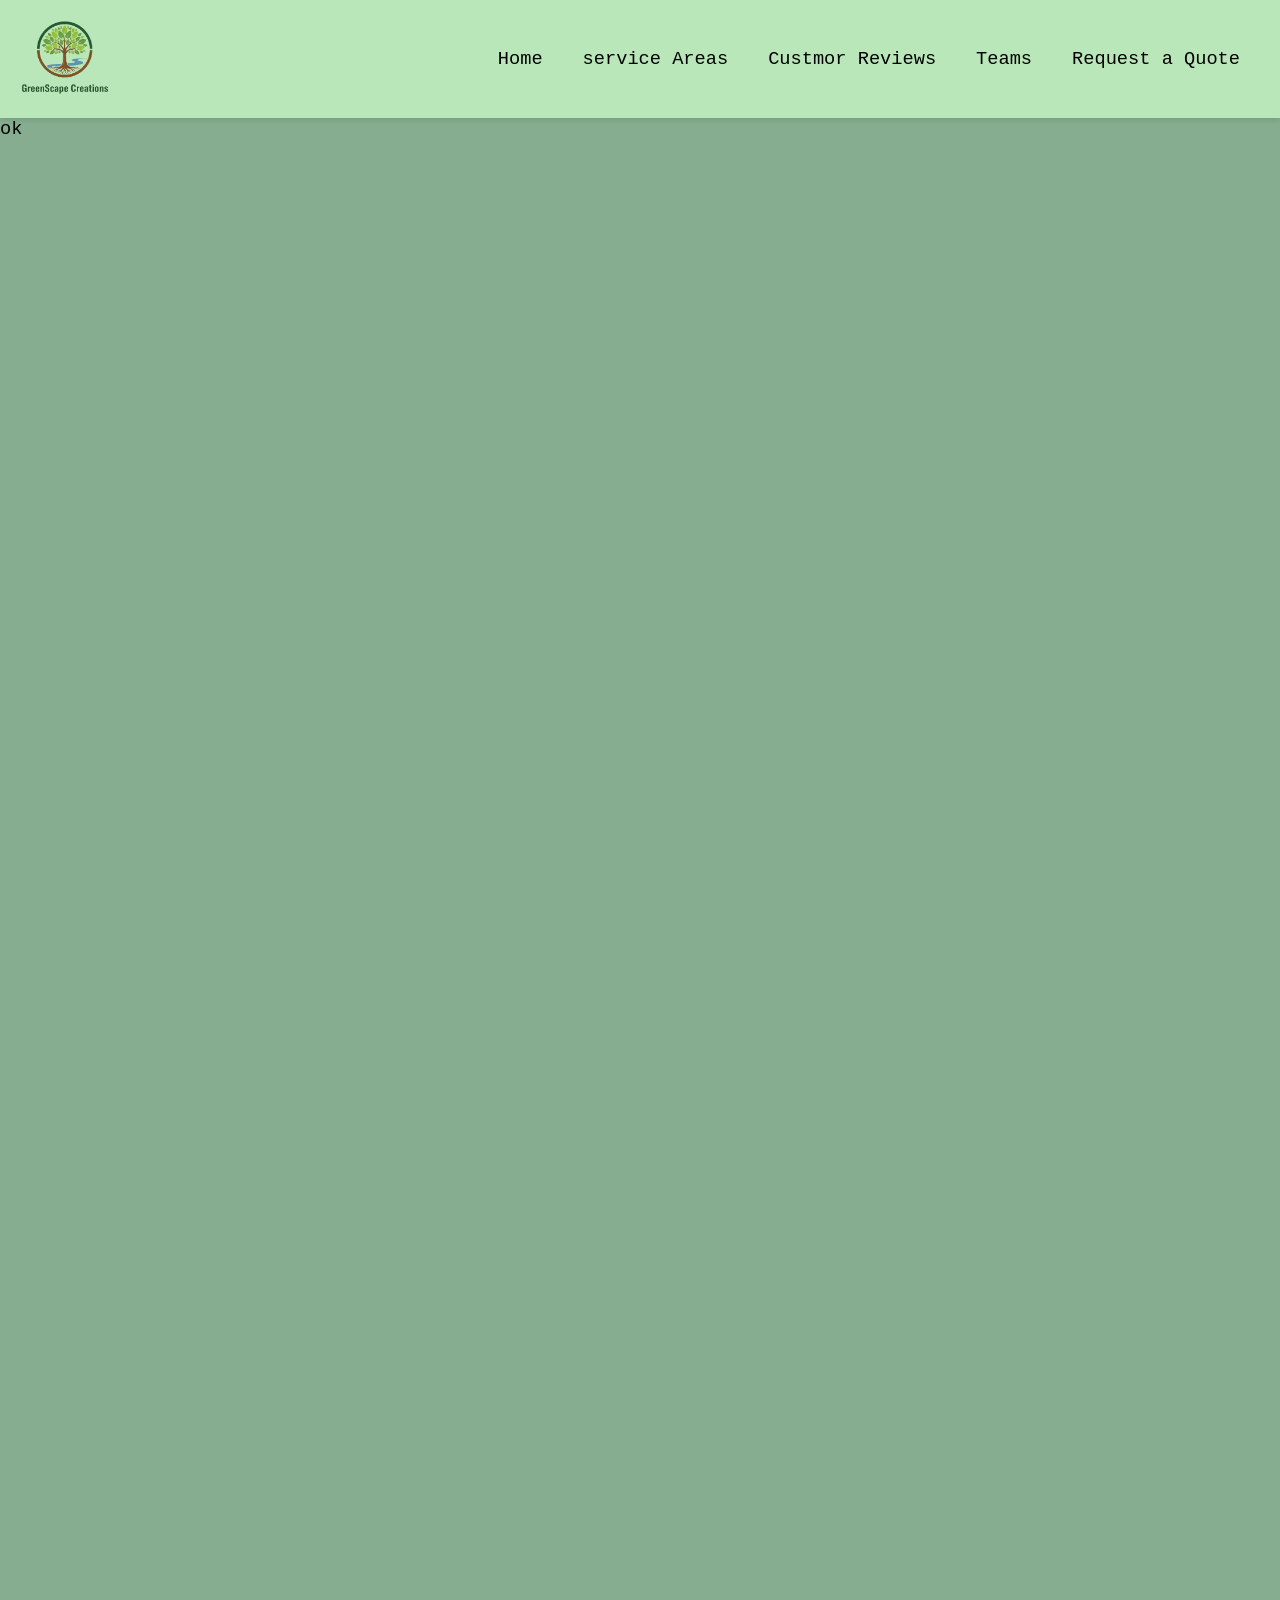
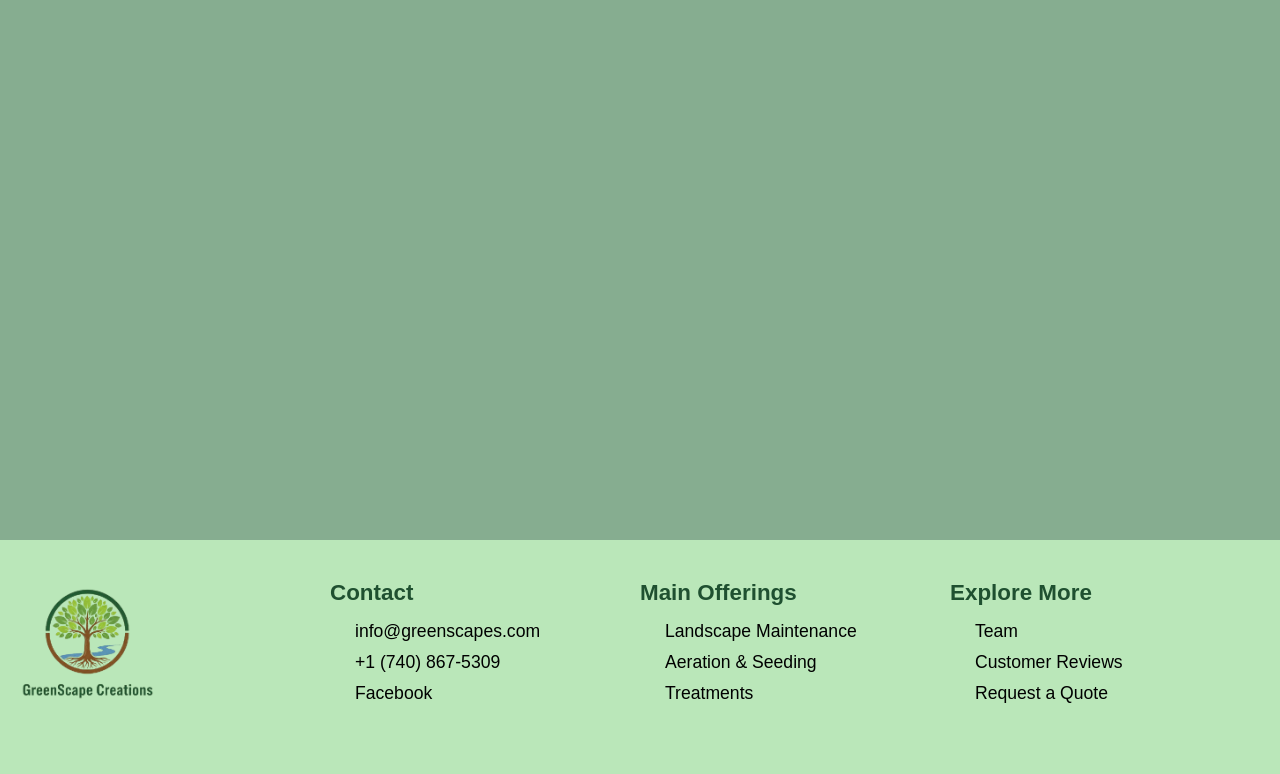
==== commit db3f645c: "change site" ====
--- a/index.html
+++ b/index.html
@@ -12,30 +12,29 @@
     <header class="navbar-container">
         <nav class="navbar">
             <div class="navbar-brand">
-                <a href="#home"><img id="logo1" src="img/team4-green2.png"></a>
+                <a href="index.html"><img id="logo1" src="img/team4-green2.png"></a>
                 </div>
  
             <input type="checkbox" id="menu-toggle">
             <ul class="nav-links">
-                <li><a href="#home">Home</a></li>
+                <li><a href="index.html">Home</a></li>
                
                 <li class="dropdown" id="csharp-dropdown">
                     <a href="#csharp">service Areas</a>
                     <ul class="submenu">
-                        <li><a href="#csharp-console">Console Apps</a></li>
-                        <li><a href="#csharp-desktop">Desktop Apps</a></li>
-                        <li><a href="#csharp-web">Web Apps</a></li>
+                        <li><a href="aeration-seeding.html">Aeration & Seeding</a></li>
+                        <li><a href="landscape_maintenance.html">Landscape Maintenance</a></li>
+                        <li><a href="treatments.html">Treatments</a></li>
                     </ul>
                 </li>
                
-                <li><a href="#html">Reviews</a></li>
-                <li><a href="#css">Teams</a></li>
+                <li><a href="review.html">Custmor Reviews</a></li>
+                <li><a href="team.html">Teams</a></li>
  
                 <li class="dropdown" id="javascript-dropdown">
-                    <a href="#javascript">Contact Us Form</a>
+                    <a href="Request-quote.html">Request a Quote</a>
                     <ul class="submenu">
-                        <li><a href="#js-frontend">Front End</a></li>
-                        <li><a href="#js-backend">Back End</a></li>
+                
                     </ul>
                 </li>
             </ul>
@@ -87,7 +86,7 @@
             <ul class="footer-links">
                <li><i class="fa-solid fa-circle-info"></i><a href="https://green-star.ueniweb.com/about-us"> Team</a></li>
                <li><i class="fa-solid fa-lightbulb"></i><a href="https://green-star.ueniweb.com/blog">Customer Reviews</a></li>
-              <li><i class="fa-solid fa-comment"></i> <a href="https://green-star.ueniweb.com/contact-us">Contact Us</a></li>
+              <li><i class="fa-solid fa-comment"></i> <a href="Request-quote.html">Request a Quote</a></li>
             </ul>
           </div>
         </div>
--- a/css/menu.css
+++ b/css/menu.css
@@ -6,24 +6,24 @@
     list-style: none;
     text-decoration: none;
 }
-
-
+ 
+ 
 /* --- Navigation Container --- */
 .navbar-container {
-    background-color: #104249;
+    background-color: #bae7b9;
     box-shadow: 0 2px 5px rgba(0, 0, 0, 0.1);
 }
-
+ 
 .navbar {
     display: flex;
-    /* Main Flexbox setting: Icon (left) and Links (right) */
-    justify-content: space-between; 
+    justify-content: space-between;
     align-items: center;
     padding: 0 20px;
-    max-width: 1200px;
-    margin: 0 auto; /* Center the navbar content */
+    /* Remove or comment these two lines: */
+ 
+ 
 }
-
+ 
 /* --- Left Side: Brand/Icon --- */
 .navbar-brand a {
     color: #1f5030; /* Gold color for the brand name */
@@ -32,32 +32,31 @@
     padding: 15px 0;
     display: block;
 }
-
+ 
 /* --- Right Side: Navigation Links (Desktop) --- */
 .nav-links {
     display: flex;
     justify-content: flex-end; /* Align links to the right */
     align-items: center;
-    border-radius: 15px;
+     max-width: 900px;
 }
-
+ 
 .nav-links > li {
     position: relative;
 }
-
+ 
 .nav-links a {
     display: block;
     padding: 15px 20px;
-    color: white;
+    color: #000;
     transition: background-color 0.3s;
 }
-
+ 
 .nav-links a:hover {
     background-color: #b5d8cf;
-    border-radius: 15px;
     color: #1f5030;
 }
-
+ 
 /* --- Dropdown Styling (Desktop) --- */
 .submenu {
     display: none;
@@ -69,55 +68,55 @@
     z-index: 10;
     box-shadow: 0 5px 10px rgba(0, 0, 0, 0.2);
 }
-
+ 
 .dropdown:hover .submenu {
-    display: block; 
+    display: block;
 }
-
+ 
 .submenu a {
     padding: 10px 20px;
 }
-
+ 
 .submenu li:hover a {
     background-color: #76c4e2;
 }
-
+ 
 /* --- Hamburger Icon (Hidden on Desktop) --- */
 #menu-toggle {
     display: none;
 }
-
+ 
 .hamburger {
-    display: none; 
+    display: none;
     cursor: pointer;
 }
-
+ 
 .bar {
     display: block;
     width: 25px;
     height: 3px;
     margin: 5px 0;
-    background-color: white;
+    background-color: rgb(240, 240, 240);
     transition: all 0.3s ease-in-out;
 }
-
-
+ 
+ 
 /* ==================================== */
 /* --- Mobile/Tablet Responsiveness --- */
 /* ==================================== */
 @media (max-width: 768px) {
-    
+   
     .navbar {
         flex-wrap: wrap; /* Allow the nav-links to drop below the brand/hamburger */
         padding: 0 20px;
     }
-
+ 
     /* Show the hamburger icon */
     .hamburger {
-        display: block; 
+        display: block;
         padding: 15px 0;
     }
-
+ 
     /* Navigation Links (Mobile) */
     .nav-links {
         /* On mobile, the links take full width and stack vertically */
@@ -126,22 +125,22 @@
         max-height: 0; /* Initially hidden */
         overflow: hidden;
         transition: max-height 0.3s ease-out;
-        background-color: #333; 
+        background-color: #333;
         text-align: center;
         /* Position links below the brand/hamburger by setting width to 100% */
         order: 1; /* Force nav-links to the second row in the flex container */
     }
-
+ 
     .nav-links > li {
         width: 100%;
         border-top: 1px solid #555;
     }
-    
+   
     /* Toggle menu open: Checkbox state controls visibility */
     #menu-toggle:checked ~ .nav-links {
         max-height: 500px; /* Must be larger than total link height */
     }
-
+ 
     /* Mobile Dropdowns */
     .submenu {
         position: static; /* Stack naturally below parent */
@@ -149,7 +148,7 @@
         display: none; /* Hide by default, show with JS 'active' class */
         background-color: #555;
     }
-
+ 
     /* JavaScript 'active' class for mobile submenu toggle */
     .dropdown.active .submenu {
         display: block;
--- a/css/style.css
+++ b/css/style.css
@@ -1,8 +1,7 @@
 body{
-    background-color: #349e4f;
+    background-color: #86ad90;
     font-family:'Courier New', Courier, monospace;
     font-size: 14pt;
-
 }
 #logo1 {
     height: 80px;
@@ -10,49 +9,4 @@
 }
 #logo2{
     height: 120px;
-}
-.title1{
-    text-align: center;
-    margin-top: 20px;
-    font-size: 50px;
-    text-decoration: underline overline;
-}
-#main-image{
-    display: block;
-    margin: 20px auto;
-    width:2000px;
-    max-width:100%;
-    height:1200px;
-    max-height: 100%;
-    animation: textAppearNextToImage 1s ease-out;
-    animation-fill-mode: forwards;
-}
-.mainTextArea1 {
-    position: relative;
-    max-width: 1200px;
-    max-height: 1000px;
-    margin: 20px auto;
-    padding: 60px;
-    background-color: #0e8a56;
-    border-radius: 10px;
-    box-shadow: 0 2px 5px rgba(0, 0, 0, 0.1);
-    font-weight: 1000;
-    animation: textAppearNextToImage 0.6s ease forwards;
-}
-
-@keyframes textAppearNextToImage {
-    0% {
-        opacity: 0;
-        transform: translateY(20px) scale(1.2);
-        width:2000px;
-        height:1200px;
-        float:left
-    }
-    100% {
-        opacity: 1;
-        transform: translateY(0) scale(1);
-        width:1200px;
-        height:800px;
-        float:left;
-    }
 }
--- a/css/footer.css
+++ b/css/footer.css
@@ -1,6 +1,6 @@
 .site-footer {
-    flex-shrink: 0; 
-    background-color: #68c567; 
+    flex-shrink: 0;
+    background-color: #bae7b9;
     padding: 40px 20px;
     font-family: sans-serif;
     margin-top: auto;
@@ -51,13 +51,13 @@
 .footer-links a:hover {
     text-decoration: underline;
 }
-
+ 
 .footer-column h4 {
     margin-bottom: 15px;
     font-size: 1.4rem;
     color: #1f5030;
 }
-
+ 
 .footer-column li{
     font-size :1.1rem;
 }
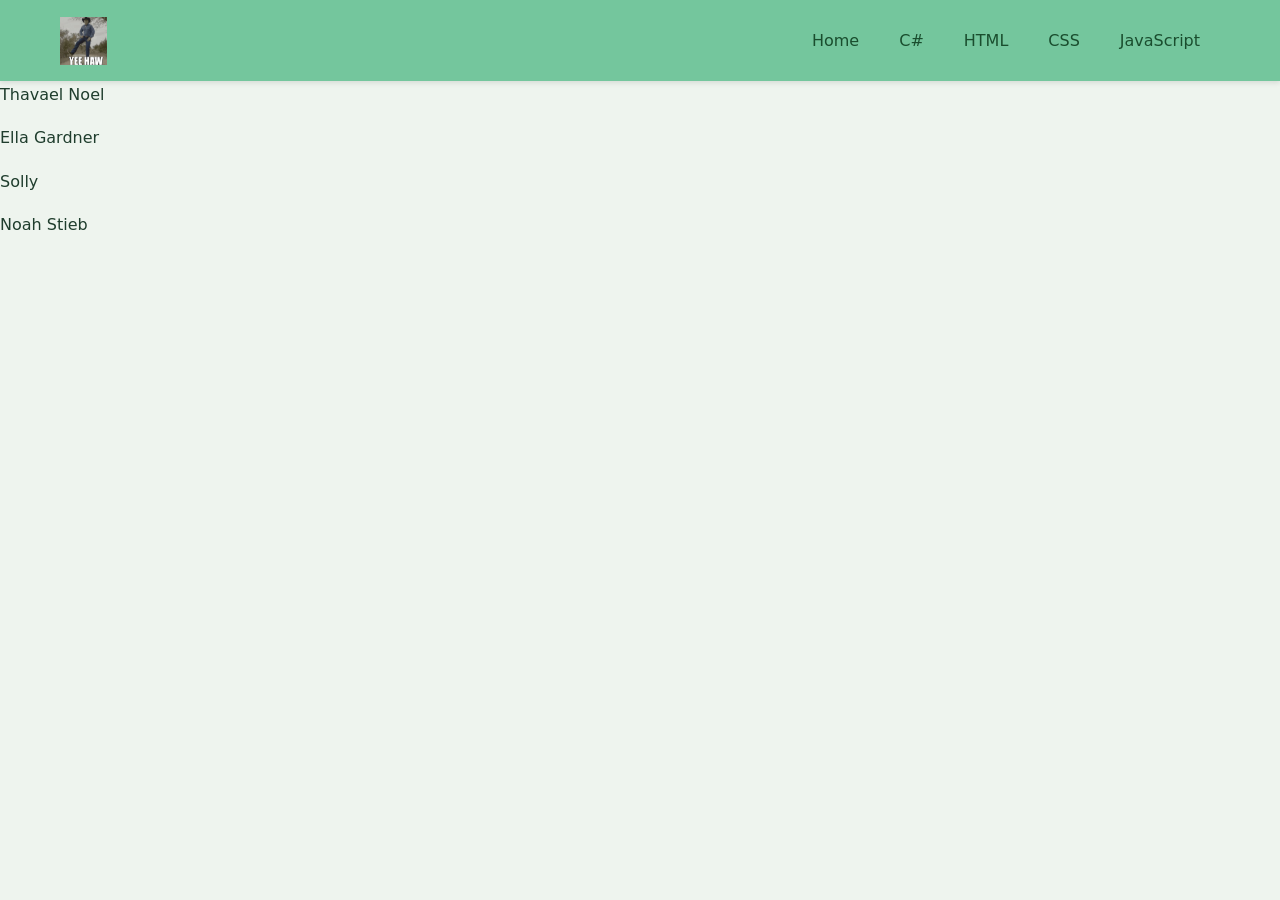
==== commit 2f20bceb: "WORKING PAGE" ====
--- a/index.html
+++ b/index.html
@@ -6,91 +6,60 @@
     <title>Icon-Left Responsive Menu</title>
     <link rel="stylesheet" href="css/menu.css">
     <link rel="stylesheet" href="css/style.css">
-    <link rel="stylesheet" href="css/footer.css">
 </head>
 <body>
     <header class="navbar-container">
         <nav class="navbar">
+            
             <div class="navbar-brand">
-                <a href="index.html"><img id="logo1" src="img/team4-green2.png"></a>
+                <a href="#home"><img id="logo" src="img/icon.jpg"></a> 
                 </div>
- 
+
             <input type="checkbox" id="menu-toggle">
+            
+            <label for="menu-toggle" class="hamburger">
+                <span class="bar"></span>
+                <span class="bar"></span>
+                <span class="bar"></span>
+            </label>
+
             <ul class="nav-links">
-                <li><a href="index.html">Home</a></li>
-               
+                <li><a href="#home">Home</a></li>
+                
                 <li class="dropdown" id="csharp-dropdown">
-                    <a href="#csharp">service Areas</a>
+                    <a href="#csharp">C#</a>
                     <ul class="submenu">
-                        <li><a href="aeration-seeding.html">Aeration & Seeding</a></li>
-                        <li><a href="landscape_maintenance.html">Landscape Maintenance</a></li>
-                        <li><a href="treatments.html">Treatments</a></li>
+                        <li><a href="#csharp-console">Console Apps</a></li>
+                        <li><a href="#csharp-desktop">Desktop Apps</a></li>
+                        <li><a href="#csharp-web">Web Apps</a></li>
                     </ul>
                 </li>
-               
-                <li><a href="review.html">Custmor Reviews</a></li>
-                <li><a href="team.html">Teams</a></li>
- 
+                
+                <li><a href="#html">HTML</a></li>
+                <li><a href="#css">CSS</a></li>
+
                 <li class="dropdown" id="javascript-dropdown">
-                    <a href="Request-quote.html">Request a Quote</a>
+                    <a href="#javascript">JavaScript</a>
                     <ul class="submenu">
-                
+                        <li><a href="#js-frontend">Front End</a></li>
+                        <li><a href="#js-backend">Back End</a></li>
                     </ul>
                 </li>
             </ul>
         </nav>
     </header>
     <div>
-        <p>ok</p>
+        <p>Thavael Noel</p>
     </div>
- 
- 
- 
- 
- 
- 
- 
- 
- 
- 
- 
-    <!-- Footer Section -->
-    <footer class="site-footer">
-       <div class="footer-container">
-         <div class="footer-column logo-col">
-           <a href="#home">
-         <img id="logo2" src="img/team4-green2.png" alt="Company Logo">
-        </a>
-      </div>
- 
-    <div class="footer-column">
-        <h4>Contact</h4>
-        <ul class="footer-links">
-           <li><i class="fa-solid fa-envelope"></i> <a href="mailto:info@greenscapes.com">info@greenscapes.com</a></li>
-           <li><i class="fa-solid fa-phone"></i> <a href="tel:+17408675309">+1 (740) 867-5309</a></li>
-           <li><i class="fa-brands fa-facebook"></i> <a href="https://www.facebook.com/people/Green-Star-LLC/100063695314890/">Facebook</a></li>
-          </ul>
-       </div>
- 
-       <div class="footer-column">
-          <h4>Main Offerings</h4>
-           <ul class="footer-links">
-           <li><i class="fa-solid fa-chevron-right"></i><a href="https://green-star.ueniweb.com/services/lawn-care/lawn-care-150454484">Landscape Maintenance</a></li>
-           <li><i class="fa-solid fa-chevron-right"></i><a href="aeration-seeding.html">Aeration & Seeding</a></li>
-           <li><i class="fa-solid fa-chevron-right"></i><a href="https://green-star.ueniweb.com/services/pest-control/mosquito-control-150454492">Treatments</a></li>
-      </ul>
-         </div>
- 
-        <div class="footer-column">
-            <h4>Explore More</h4>
-            <ul class="footer-links">
-               <li><i class="fa-solid fa-circle-info"></i><a href="https://green-star.ueniweb.com/about-us"> Team</a></li>
-               <li><i class="fa-solid fa-lightbulb"></i><a href="https://green-star.ueniweb.com/blog">Customer Reviews</a></li>
-              <li><i class="fa-solid fa-comment"></i> <a href="Request-quote.html">Request a Quote</a></li>
-            </ul>
-          </div>
-        </div>
-    </footer>
-    <script src="scripts/script.js"></script>
+    <div>
+        <p>Ella Gardner</p>
+    </div>
+    <div>
+        <p>Solly</p>
+    </div>
+    <div>
+        <p>Noah Stieb</p>
+    </div>
+    <script src="javascript/responsivemenu.js"></script>
 </body>
-</html>
+</html>
--- a/css/menu.css
+++ b/css/menu.css
@@ -1,4 +1,4 @@
-/* Base Reset and Styling */
+﻿/* === navbar.css === */
 * {
     margin: 0;
     padding: 0;
@@ -6,151 +6,186 @@
     list-style: none;
     text-decoration: none;
 }
- 
- 
-/* --- Navigation Container --- */
+
+html {
+    scroll-behavior: smooth;
+}
+
+body {
+    font-family: 'Inter', system-ui, sans-serif;
+    color: #1a4d2e;
+    background-color: #eef4ee;
+}
+
 .navbar-container {
-    background-color: #bae7b9;
+    background-color: #74c69d;
     box-shadow: 0 2px 5px rgba(0, 0, 0, 0.1);
+    position: sticky;
+    top: 0;
+    z-index: 100;
 }
- 
+
 .navbar {
     display: flex;
     justify-content: space-between;
     align-items: center;
-    padding: 0 20px;
-    /* Remove or comment these two lines: */
- 
- 
+    padding: 12px 20px;
+    max-width: 1200px;
+    margin: 0 auto;
+    gap: 16px;
 }
- 
-/* --- Left Side: Brand/Icon --- */
+
 .navbar-brand a {
-    color: #1f5030; /* Gold color for the brand name */
-    font-size: 1.5em;
-    font-weight: bold;
-    padding: 15px 0;
+    color: #1a4d2e;
+    font-size: 1.5rem;
+    font-weight: 700;
+    display: flex;
+    align-items: center;
+}
+
+.navbar-brand img {
+    max-height: 48px;
+    width: auto;
     display: block;
 }
- 
-/* --- Right Side: Navigation Links (Desktop) --- */
+
 .nav-links {
     display: flex;
-    justify-content: flex-end; /* Align links to the right */
+    justify-content: flex-end;
     align-items: center;
-     max-width: 900px;
+    gap: 0;
 }
- 
+
 .nav-links > li {
     position: relative;
 }
- 
-.nav-links a {
+
+.nav-links a,
+.dropdown-toggle {
     display: block;
     padding: 15px 20px;
-    color: #000;
-    transition: background-color 0.3s;
+    color: #1a4d2e;
+    transition: background-color 0.3s, color 0.3s;
+    cursor: pointer;
 }
- 
-.nav-links a:hover {
-    background-color: #b5d8cf;
-    color: #1f5030;
+
+.nav-links a:hover,
+.dropdown-toggle:hover {
+    background-color: #b7e4c7;
+    color: #1a4d2e;
 }
- 
-/* --- Dropdown Styling (Desktop) --- */
+
 .submenu {
     display: none;
     position: absolute;
     top: 100%;
     left: 0;
-    background-color: #b5d8cf;
-    min-width: 180px;
+    background-color: #b7e4c7;
+    min-width: 200px;
     z-index: 10;
     box-shadow: 0 5px 10px rgba(0, 0, 0, 0.2);
+    border-radius: 8px;
+    overflow: hidden;
 }
- 
+
 .dropdown:hover .submenu {
     display: block;
 }
- 
+
 .submenu a {
-    padding: 10px 20px;
+    padding: 12px 20px;
+    color: #1a4d2e;
 }
- 
+
 .submenu li:hover a {
-    background-color: #76c4e2;
+    background-color: #52b788;
+    color: #fff;
 }
- 
-/* --- Hamburger Icon (Hidden on Desktop) --- */
+
 #menu-toggle {
     display: none;
 }
- 
+
 .hamburger {
     display: none;
     cursor: pointer;
 }
- 
+
 .bar {
     display: block;
     width: 25px;
     height: 3px;
     margin: 5px 0;
-    background-color: rgb(240, 240, 240);
+    background-color: #1a4d2e;
     transition: all 0.3s ease-in-out;
 }
- 
- 
-/* ==================================== */
-/* --- Mobile/Tablet Responsiveness --- */
-/* ==================================== */
+
 @media (max-width: 768px) {
-   
     .navbar {
-        flex-wrap: wrap; /* Allow the nav-links to drop below the brand/hamburger */
-        padding: 0 20px;
+        flex-wrap: wrap;
+        padding: 12px 20px;
     }
- 
-    /* Show the hamburger icon */
+
     .hamburger {
         display: block;
-        padding: 15px 0;
     }
- 
-    /* Navigation Links (Mobile) */
+
     .nav-links {
-        /* On mobile, the links take full width and stack vertically */
         flex-direction: column;
         width: 100%;
-        max-height: 0; /* Initially hidden */
+        max-height: 0;
         overflow: hidden;
-        transition: max-height 0.3s ease-out;
-        background-color: #333;
-        text-align: center;
-        /* Position links below the brand/hamburger by setting width to 100% */
-        order: 1; /* Force nav-links to the second row in the flex container */
+        transition: max-height 0.35s ease-out;
+        background-color: #2d6a4f;
+        text-align: left;
+        order: 1;
     }
- 
+
     .nav-links > li {
         width: 100%;
-        border-top: 1px solid #555;
+        border-top: 1px solid rgba(255, 255, 255, 0.12);
     }
-   
-    /* Toggle menu open: Checkbox state controls visibility */
+
     #menu-toggle:checked ~ .nav-links {
-        max-height: 500px; /* Must be larger than total link height */
+        max-height: 1000px;
     }
- 
-    /* Mobile Dropdowns */
+
     .submenu {
-        position: static; /* Stack naturally below parent */
+        position: static;
         width: 100%;
-        display: none; /* Hide by default, show with JS 'active' class */
-        background-color: #555;
+        display: none;
+        background-color: #40916c;
+        border-radius: 0;
     }
- 
-    /* JavaScript 'active' class for mobile submenu toggle */
+
     .dropdown.active .submenu {
         display: block;
     }
-}+
+    .nav-links a,
+    .dropdown-toggle {
+        color: #fff;
+        padding: 14px 20px;
+        text-align: left;
+    }
+
+    .dropdown-toggle {
+        display: block;
+        width: 100%;
+        border: none;
+        background: none;
+        font-size: 1rem;
+    }
+}
+
+.dropdown-toggle {
+    display: none;
+    width: 100%;
+    padding: 12px 20px;
+    color: #1a4d2e;
+    cursor: pointer;
+    font-size: 1rem;
+    background: none;
+    border: none;
+    text-align: left;
+}
--- a/css/style.css
+++ b/css/style.css
@@ -1,12 +1,188 @@
-body{
-    background-color: #86ad90;
-    font-family:'Courier New', Courier, monospace;
-    font-size: 14pt;
+﻿:root {
+    --background: #eef4ee;
+    --surface: #ffffff;
+    --surface-strong: #f0f7f2;
+    --brand: #1a4d2e;
+    --brand-soft: #74c69d;
+    --text: #1f3d2d;
+    --text-muted: #4f6e58;
+    --border: rgba(36, 95, 64, 0.16);
 }
-#logo1 {
-    height: 80px;
-    /* removed margin-right: 700px */
+
+* {
+    box-sizing: border-box;
 }
-#logo2{
-    height: 120px;
-}+
+body {
+    margin: 0;
+    font-family: 'Inter', system-ui, sans-serif;
+    line-height: 1.7;
+    color: var(--text);
+    background-color: var(--background);
+}
+
+img {
+    display: block;
+    max-width: 100%;
+    height: auto;
+}
+
+a {
+    color: inherit;
+    text-decoration: none;
+}
+
+p {
+    margin: 0 0 1rem;
+}
+
+.title1 {
+    font-size: clamp(2.2rem, 3vw, 3rem);
+    font-weight: 700;
+    color: var(--brand);
+    text-align: center;
+    margin: 48px auto 24px;
+    max-width: 1100px;
+    padding: 0 20px;
+}
+
+.content-row {
+    display: flex;
+    align-items: center;
+    justify-content: space-between;
+    gap: 40px;
+    max-width: 1200px;
+    margin: 0 auto;
+    padding: 40px 20px;
+}
+
+#main-image {
+    width: 100%;
+    max-width: 620px;
+    border-radius: 24px;
+    box-shadow: 0 18px 45px rgba(18, 59, 32, 0.14);
+}
+
+.mainTextArea1 {
+    flex: 1;
+    background-color: var(--surface);
+    padding: 30px;
+    border-radius: 24px;
+    border: 1px solid var(--border);
+    color: var(--text-muted);
+}
+
+.mainTextArea1 p {
+    margin-bottom: 1rem;
+}
+
+.Box1 {
+    display: grid;
+    grid-template-columns: repeat(3, minmax(240px, 1fr));
+    gap: 24px;
+    max-width: 1200px;
+    margin: 0 auto 60px;
+    padding: 0 20px 40px;
+}
+
+#service1,
+#service2,
+#service3 {
+    background-color: var(--surface);
+    border: 1px solid var(--border);
+    border-radius: 24px;
+    padding: 28px;
+    box-shadow: 0 12px 24px rgba(18, 59, 32, 0.08);
+    transition: transform 0.25s ease, box-shadow 0.25s ease;
+}
+
+#service1:hover,
+#service2:hover,
+#service3:hover {
+    transform: translateY(-5px);
+    box-shadow: 0 20px 35px rgba(18, 59, 32, 0.12);
+}
+
+.sectionTitle {
+    font-size: 1.5rem;
+    color: var(--brand);
+    margin-bottom: 18px;
+    font-weight: 700;
+}
+
+#service1 a,
+#service2 a,
+#service3 a {
+    display: inline-block;
+    margin-top: 0.75rem;
+    font-weight: 700;
+    color: var(--brand-soft);
+}
+
+#service1 p,
+#service2 p,
+#service3 p {
+    color: var(--text-muted);
+    font-size: 0.95rem;
+    line-height: 1.75;
+}
+
+@keyframes textAppearNextToImage {
+    0% {
+        opacity: 0;
+        transform: translateY(20px) scale(1.05);
+    }
+    100% {
+        opacity: 1;
+        transform: translateY(0) scale(1);
+    }
+}
+
+@media (max-width: 900px) {
+    .content-row {
+        flex-direction: column;
+        padding: 30px 20px;
+    }
+
+    #main-image {
+        width: 100%;
+    }
+
+    .Box1 {
+        grid-template-columns: 1fr;
+    }
+
+    .mainTextArea1 {
+        padding: 24px;
+    }
+
+    .title1 {
+        font-size: 2.6rem;
+    }
+
+    .sectionTitle {
+        font-size: 1.35rem;
+    }
+}
+
+@media (max-width: 480px) {
+    .title1 {
+        font-size: 2rem;
+        margin-top: 32px;
+    }
+
+    .mainTextArea1 {
+        padding: 18px;
+        font-size: 0.98rem;
+    }
+
+    .sectionTitle {
+        font-size: 1.25rem;
+    }
+
+    #service1 p,
+    #service2 p,
+    #service3 p {
+        font-size: 0.92rem;
+    }
+}
